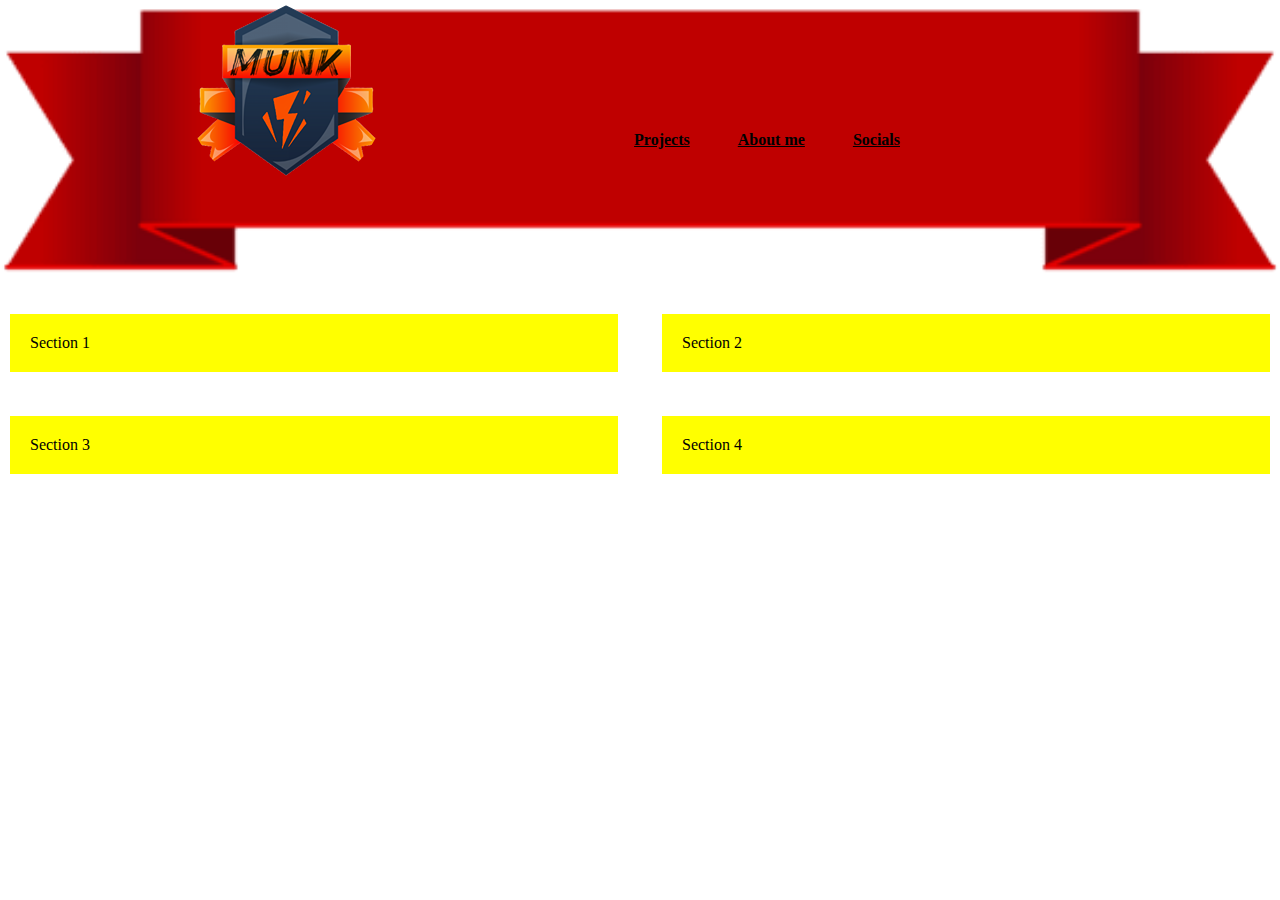
==== index.html @ 6c798c53 "ADDED entry-project.html and css for it. ADDED PLACEHOLDER WEBSITES FOR LINKS. Fixed CSS for index.h" ====
<!DOCTYPE html>
<html lang="en">
<head>
    <meta charset="UTF-8">
    <meta name="viewport" content="width=900px;, initial-scale=0.4">
    <link rel="icon" href="favicon.ico"/>
    <title>hej</title>
    <link rel="stylesheet" href="style.css">
</head>
<body>
<main class="container">
    <header class="header">
        <link rel="headerbackground" href="Red_Banner_Transparent_PNG_Clip_Art_Image (1).png">
        <div class="logo"><a href="https://munkeflunke.github.io/Website/"> <img src="Logo.png.png" alt="logo"></a> </div>
        <nav class="navbar">
            <ul>
                <li><a href="Projects.html">Projects</a></li>
                <li><a href="About me.html">About me</a></li>
                <li><a href="Socials.html">Socials</a></li>
            </ul>
        </nav>
    </header>
    <section class="section1">Section 1</section>
    <section class="section2">Section 2</section>
    <section class="section3">Section 3</section>
    <section class="section4">Section 4</section>
</main>
</body>
</html>
---- style.css ----
body, html {
    margin: 0;
    padding: 0;
    font-family: "Times New Roman", sans-serif;
}

.container {
    display: flex;
    flex-wrap: wrap;
    gap: 24px;
}

.header {
    display: flex;
    align-items: center;
    justify-content: space-between;
    width: 100%;
    background-image: url('Red_Banner_Transparent_PNG_Clip_Art_Image (1).png');
    background-repeat: no-repeat;
    background-size: 100%;
    object-fit: cover;
    background-position: center;
}

.logo {
    display: flex;
    font-size: 2em;
    font-weight: bold;
    padding-bottom: 80px;
    padding-left: 186px;
}

.navbar ul {
    list-style-type:none;
    margin-right:380px;
    display: flex;
    gap: 48px;
}

.navbar ul li a {
    display: flex;
    color: black;
    font-weight: bold;
}

.navbar ul li a:hover {
    display: flex;
    text-decoration:goldenrod;
    font-size:2rem;
    transition-duration: 0.35s;
    text-decoration:none;
}

.section1, .section2, .section3, .section4 {
    display: flex;
    flex: 40%;
    background-color: yellow;
    gap: 10px;
    padding: 20px;
    margin: 10px;
}

.footer {
    flex:100%;
    background-color: darkred;
    padding: 20px;
    text-align: center;
}
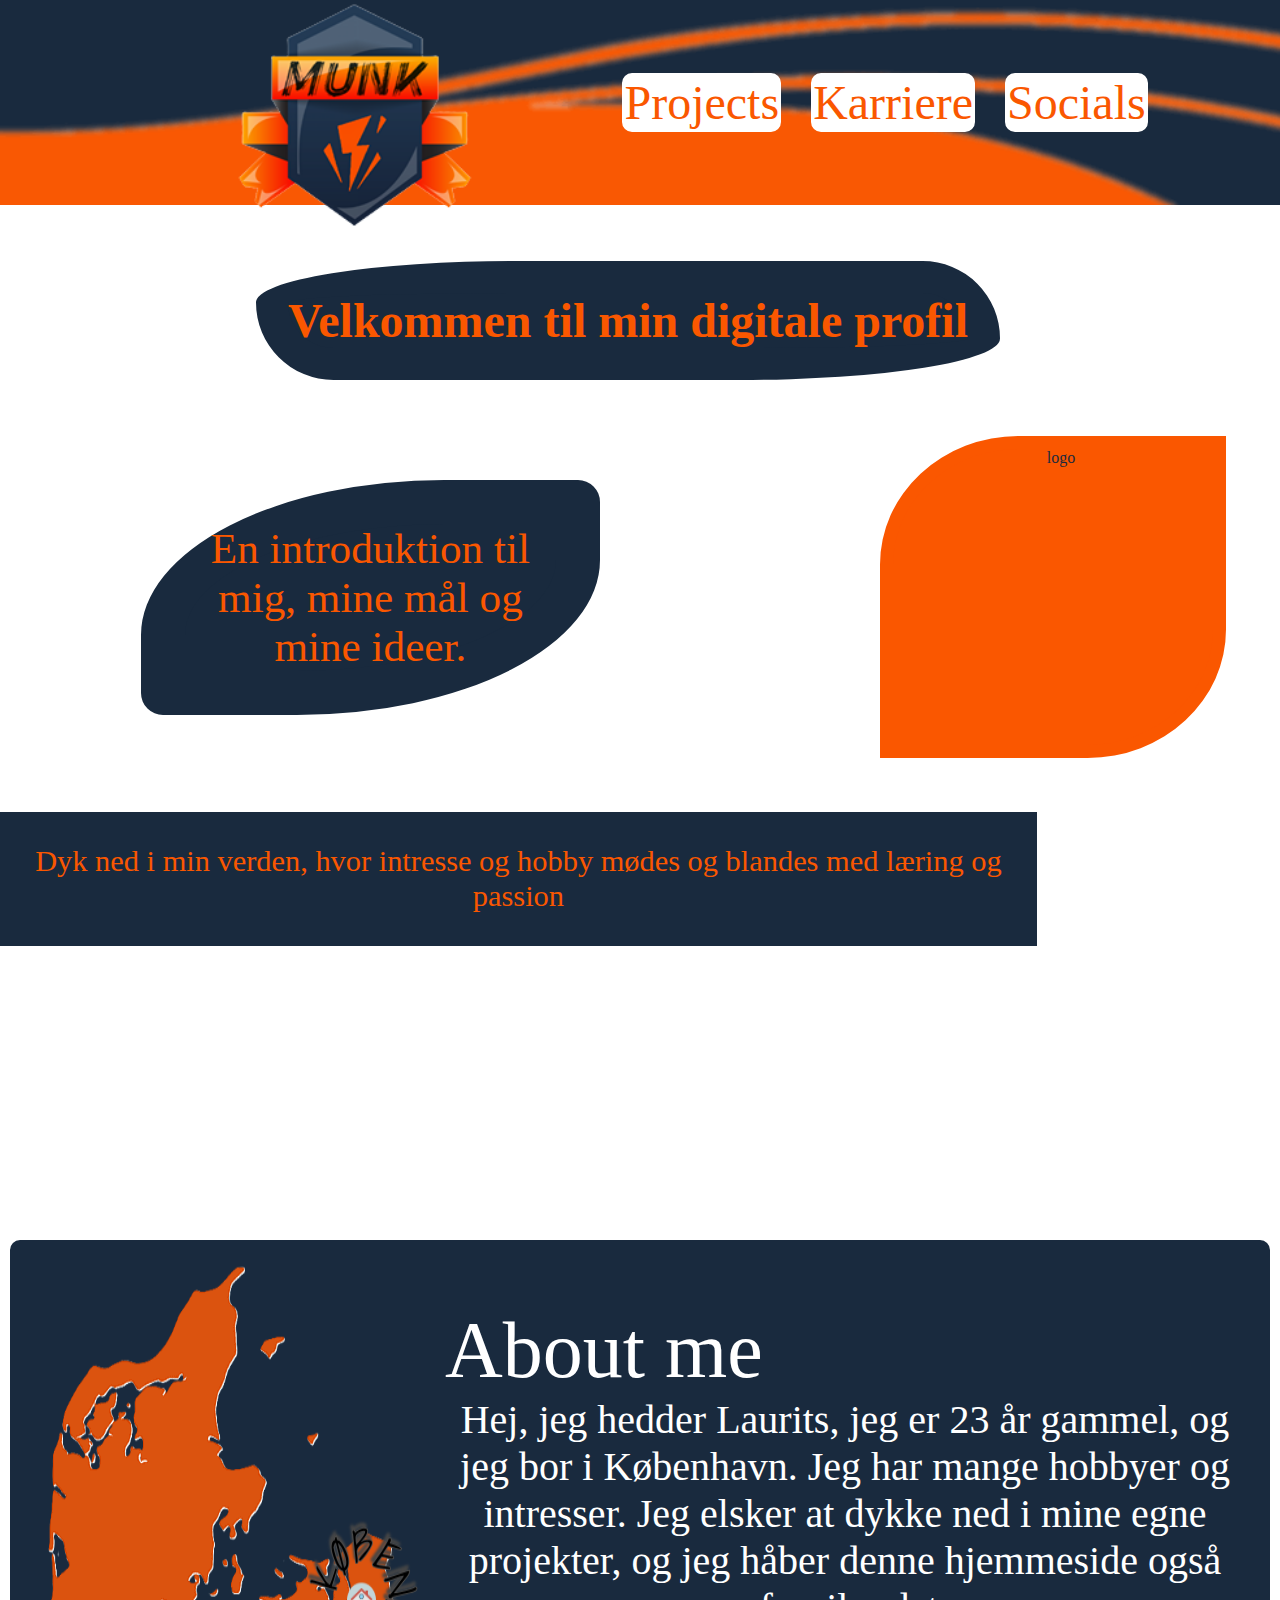
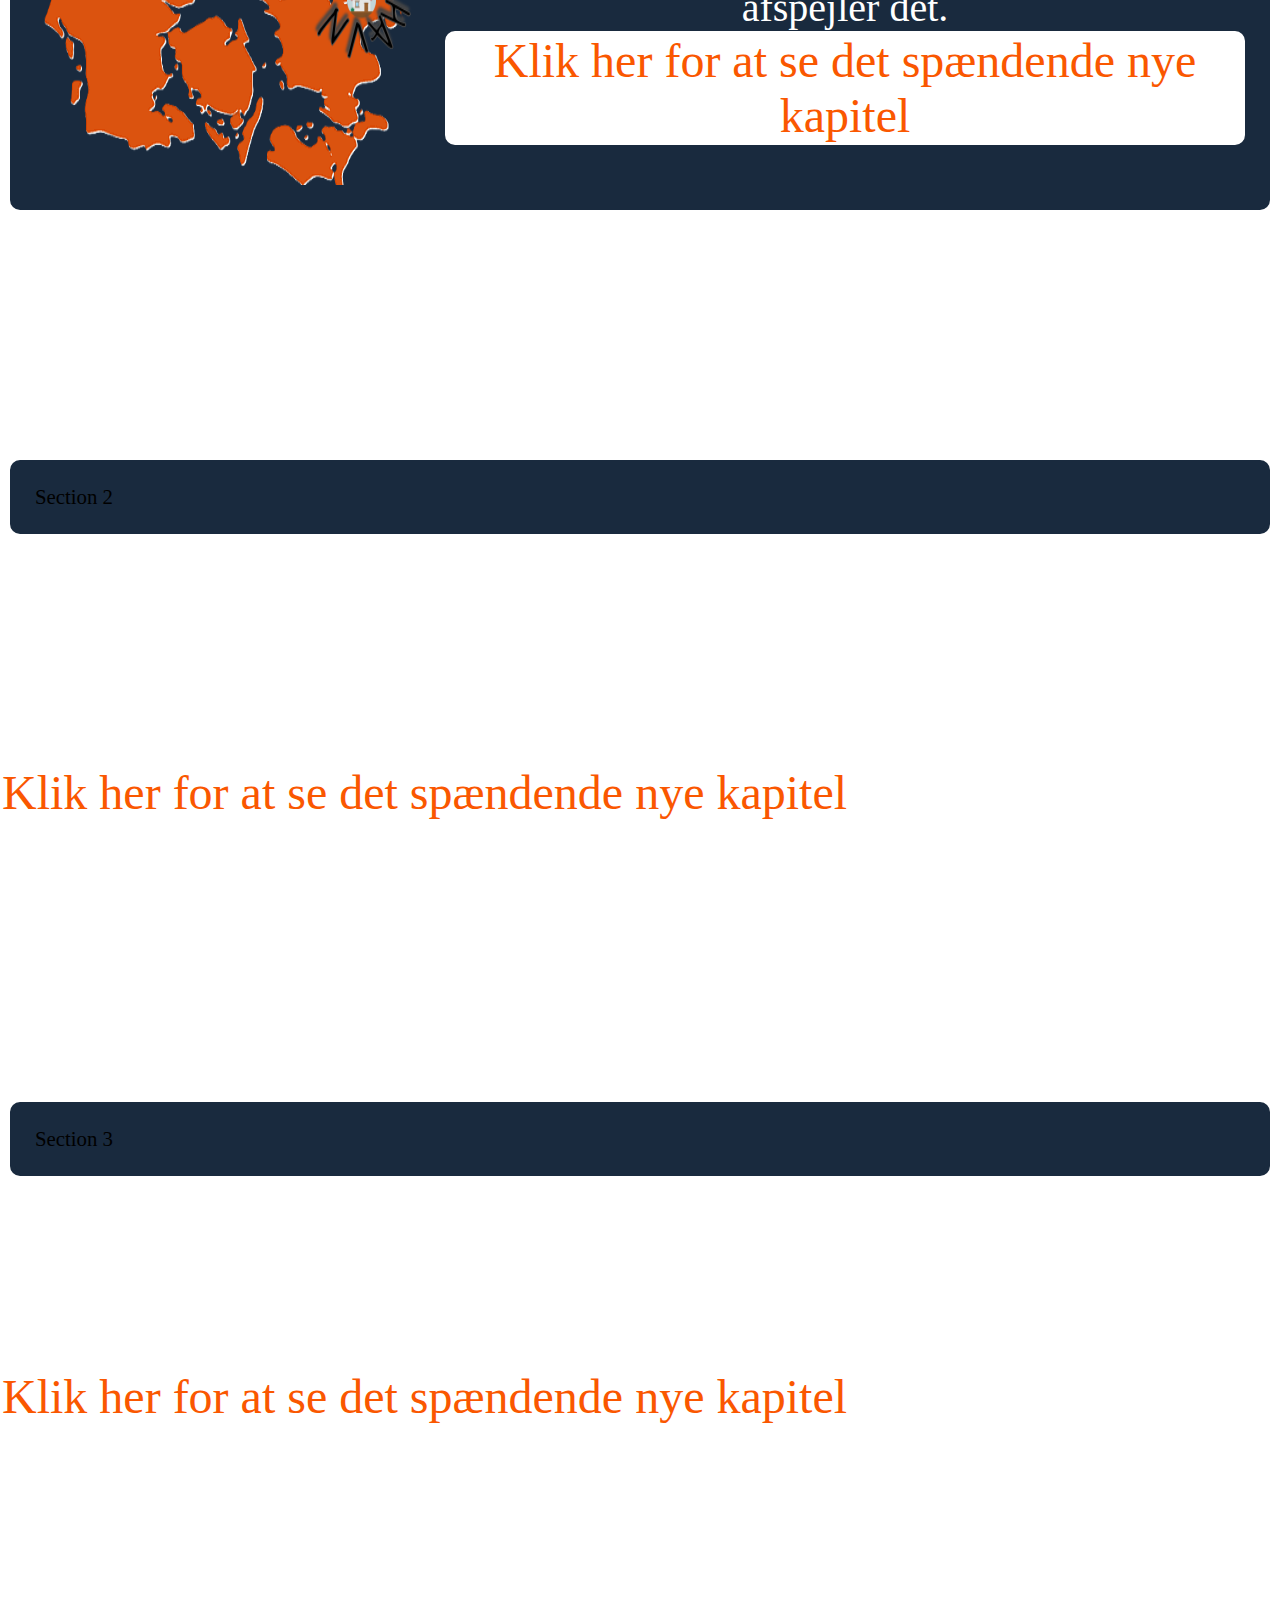
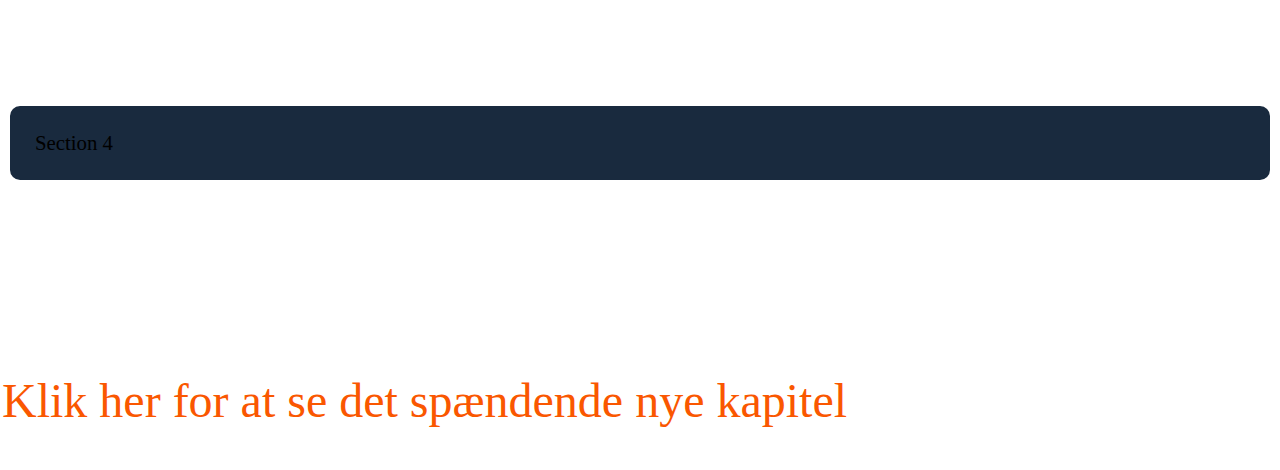
==== commit 2b321b72: "big one" ====
--- a/index.html
+++ b/index.html
@@ -4,26 +4,68 @@
     <meta charset="UTF-8">
     <meta name="viewport" content="width=900px;, initial-scale=0.4">
     <link rel="icon" href="favicon.ico"/>
-    <title>hej</title>
+    <title>My Website</title>
     <link rel="stylesheet" href="style.css">
 </head>
 <body>
 <main class="container">
     <header class="header">
-        <link rel="headerbackground" href="Red_Banner_Transparent_PNG_Clip_Art_Image (1).png">
         <div class="logo"><a href="https://munkeflunke.github.io/Website/"> <img src="Logo.png.png" alt="logo"></a> </div>
         <nav class="navbar">
             <ul>
-                <li><a href="Projects.html">Projects</a></li>
-                <li><a href="About me.html">About me</a></li>
-                <li><a href="Socials.html">Socials</a></li>
+                <li class="Projectsbox"><a href="Projects.html">Projects</a></li>
+                <li class="Karrierebox"><a href="About me.html">Karriere</a></li>
+                <li class="Socialsbox"><a href="Socials.html">Socials</a></li>
             </ul>
         </nav>
+
     </header>
-    <section class="section1">Section 1</section>
-    <section class="section2">Section 2</section>
-    <section class="section3">Section 3</section>
-    <section class="section4">Section 4</section>
+    <h1 class="h1">Velkommen til min digitale profil</h1>
+    <p class =h2>En introduktion til mig, mine mål og mine ideer.</p>
+    <img class="migjpg" src="mig.jpg" alt="logo">
+        <p class="h2_txt">
+            Dyk ned i min verden,
+            hvor intresse og hobby
+            mødes og blandes
+            med læring og passion
+        </p>
+    <section class="sections">
+    <section class="section1"><img src="Denmark.png" alt="denmark">
+        <p class="linktxt1">
+            <p1 class="headline">About me</p1>
+
+            Hej, jeg hedder Laurits, jeg er 23 år gammel, og jeg bor i København.
+            Jeg har mange hobbyer og intresser. Jeg elsker at dykke ned i mine egne projekter,
+            og jeg håber denne hjemmeside også afspejler det.
+            <a class="link1" href="About%20me.html">Klik her for at se det spændende nye kapitel</a>
+        </p>
+    </section>
+    <section class="section1">Section 2</section>
+        <h3></h3>
+        <p class="linktxt1">
+            Jeg er stolt af at jeg bor i København, det er her hvor jeg har tilbragt hele mit liv.
+            Jeg forventer ikke, at det er noget der ændrer sig snart.
+            Jeg er også lige flyttet ind i en ny lejlighed,
+            og dette markerer et skub fremad i mit liv.
+            <a class="link1" href="About%20me.html">Klik her for at se det spændende nye kapitel</a>
+        </p>
+    <section class="section1">Section 3</section>
+        <p class="linktxt1">
+            Jeg er stolt af at jeg bor i København, det er her hvor jeg har tilbragt hele mit liv.
+            Jeg forventer ikke, at det er noget der ændrer sig snart.
+            Jeg er også lige flyttet ind i en ny lejlighed,
+            og dette markerer et skub fremad i mit liv.
+            <a class="link1" href="About%20me.html">Klik her for at se det spændende nye kapitel</a>
+        </p>
+    <section class="section1">Section 4</section>
+        <p class="linktxt1">
+            Jeg er stolt af at jeg bor i København, det er her hvor jeg har tilbragt hele mit liv.
+            Jeg forventer ikke, at det er noget der ændrer sig snart.
+            Jeg er også lige flyttet ind i en ny lejlighed,
+            og dette markerer et skub fremad i mit liv.
+            <a class="link1" href="About%20me.html">Klik her for at se det spændende nye kapitel</a>
+        </p>
+    </section>
 </main>
 </body>
 </html>--- a/style.css
+++ b/style.css
@@ -1,69 +1,205 @@
-
 body, html {
     margin: 0;
     padding: 0;
     font-family: "Times New Roman", sans-serif;
-}
-
+    background-color: white;
+    background-repeat: no-repeat;
+}
 .container {
     display: flex;
     flex-wrap: wrap;
     gap: 24px;
-}
-
+    text-align: center;
+}
 .header {
     display: flex;
     align-items: center;
-    justify-content: space-between;
+    justify-content: space-evenly;
     width: 100%;
-    background-image: url('Red_Banner_Transparent_PNG_Clip_Art_Image (1).png');
-    background-repeat: no-repeat;
-    background-size: 100%;
+    background-image: url("red banner.gif");
+    background-size: cover;
+    background-color: #192a3e;
     object-fit: cover;
     background-position: center;
+    padding-top: -400px;
+    gap: 25px;
 }
 
 .logo {
     display: flex;
-    font-size: 2em;
+    font-size: 1em;
     font-weight: bold;
-    padding-bottom: 80px;
-    padding-left: 186px;
+    margin-left: 11%;
+    padding-top: 22px;
+    transition: ease-in-out 2.5s forward;
+    transform: scale(130%);
+}
+
+.logo:hover {
+    transform: scale(150%);
+    transition: ease-in-out 2.5s forward;
 }
 
 .navbar ul {
-    list-style-type:none;
-    margin-right:380px;
-    display: flex;
-    gap: 48px;
+    list-style-type: none;
+    display: flex;
+    gap: 30px;
+    font-size: 1.8rem;
+    text-decoration: none;
+    margin-right:20px;
+}
+
+.Socialsbox, .Projectsbox, .Karrierebox {
+    border-color:white;
+    border-radius: 10px;
+    border: 2px solid white;
+    background-color:white;
+}
+
+.Projectsbox:hover, .Karrierebox:hover, .Socialsbox:hover {
+    border-color: #fa5700;
+    color: #fa5700;
+    border: 2px solid #ffffff;
+    background-color: #ffffff;
+    transform: scale(1.3);
 }
 
 .navbar ul li a {
     display: flex;
-    color: black;
-    font-weight: bold;
+    text-decoration-line: none;
+    font-size: 3rem;
+    border-color: #ffffff;
+    color: #fa5700;
 }
 
 .navbar ul li a:hover {
     display: flex;
-    text-decoration:goldenrod;
-    font-size:2rem;
+    text-decoration: none;
+    color: #fa5700;
+    transform: scale(101%);
     transition-duration: 0.35s;
-    text-decoration:none;
-}
+}
+
+.h1 {
+    display:flex;
+    font-size: 3rem;
+    justify-content: center;
+    background-color: #192a3e;
+    color: #fa5700;
+    border: 32px solid #192a3e;
+    border-radius: 100% 222px;
+    align-content: center;
+    justify-content: center;
+    margin-left:20%;
+    margin-right:20%;
+}
+
+
+.h1:hover {
+    transition-duration: 0.2s;
+    font-size: 3rem;
+    transition: ease-in-out 2.5s forward;
+    background-color: #fa5700;
+    color: #192a3e;
+    border: 32px solid #fa5700;
+    border-radius: 42% 222px;
+    transform:scale(125%);
+}
+.migjpg {
+    margin-left: 20%;
+    background-color: #fa5700;
+    color: #192a3e;
+    border: 13px solid #fa5700;
+    border-radius: 40% 0px ;
+    width: 25%;
+}
+.h2 {
+    display: flex;
+    font-size: 2.7rem;
+    color: #fa5700;
+    background-color: #192a3e;
+    color: #fa5700;
+    border: 44px solid #192a3e;
+    border-radius: 66% 22px;
+    align-content: center;
+    justify-content: center;
+    width:29%;
+    margin-left:11%;
+}
+
+.h2_txt {
+    color: #fa5700;
+    flex-direction: column;
+    font-size: 1.9rem;
+    background-color: #192a3e;
+    color: #fa5700;
+    border: 32px solid #192a3e;
+    align-content: center;
+    justify-content: center;
+    margin-right:19%;
+    width: 120%;
+}
+
+.project\.jpeg {
+    display: flex;
+    width: 50%;
+}
+
+.sections {
+    display: flex;
+    flex-direction: column;
+}
+
 
 .section1, .section2, .section3, .section4 {
     display: flex;
-    flex: 40%;
-    background-color: yellow;
+    flex: 100%;
+    background-color: #192a3e;
     gap: 10px;
     padding: 20px;
     margin: 10px;
+    margin-top: 240px;
+    border: 5px solid #192a3e;
+    font-size: 1.3rem;
+    border-radius: 10px;
+}
+.headline {
+    font-size: 5rem;
+    display: flex;
+}
+
+.link1 {
+    font-size: 3rem;
+    display: flex;
+    text-decoration-line: none;
+    border-radius: 10px;
+    border-color: #fa5700;
+    color: #fa5700;
+    border: 2px solid white;
+    background-color: white;
+}
+
+.link1:hover {
+    transform: scale(1.2);
+    transition-delay: 0.4s;
+    transition: ease-in-out 2.5s forward;
+    border-color: #fa5700;
+    color: #fa5700;
+    border: 2px solid white;
+    background-color:white;
+    border-radius: 10px;
+}
+
+.linktxt1 {
+    display: flex;
+    font-size: 2.5rem;
+    color:white;
+    text-decoration-line: none;
+    flex-direction: column;
+    justify-content: left;
 }
 
 .footer {
-    flex:100%;
-    background-color: darkred;
-    padding: 20px;
-    text-align: center;
+    background-color: #fa5700;
+    padding-top: 40px;
 }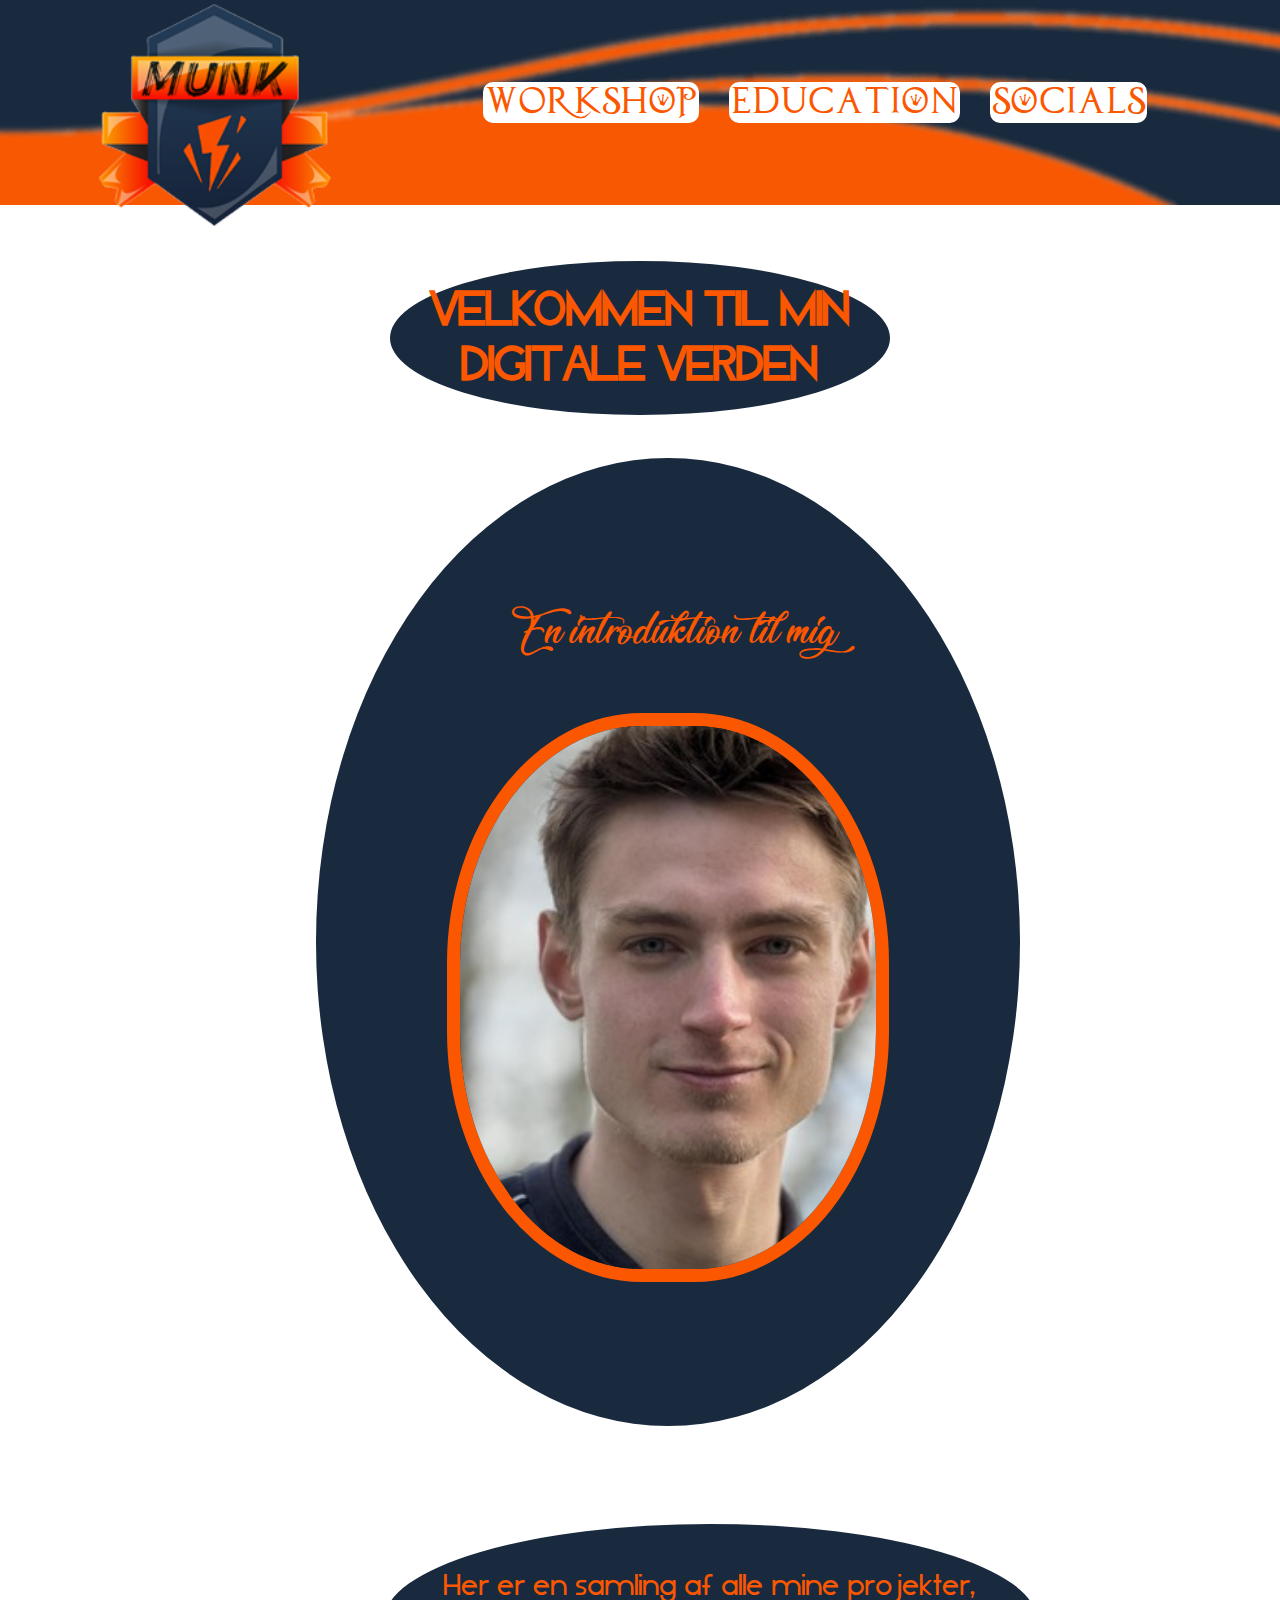
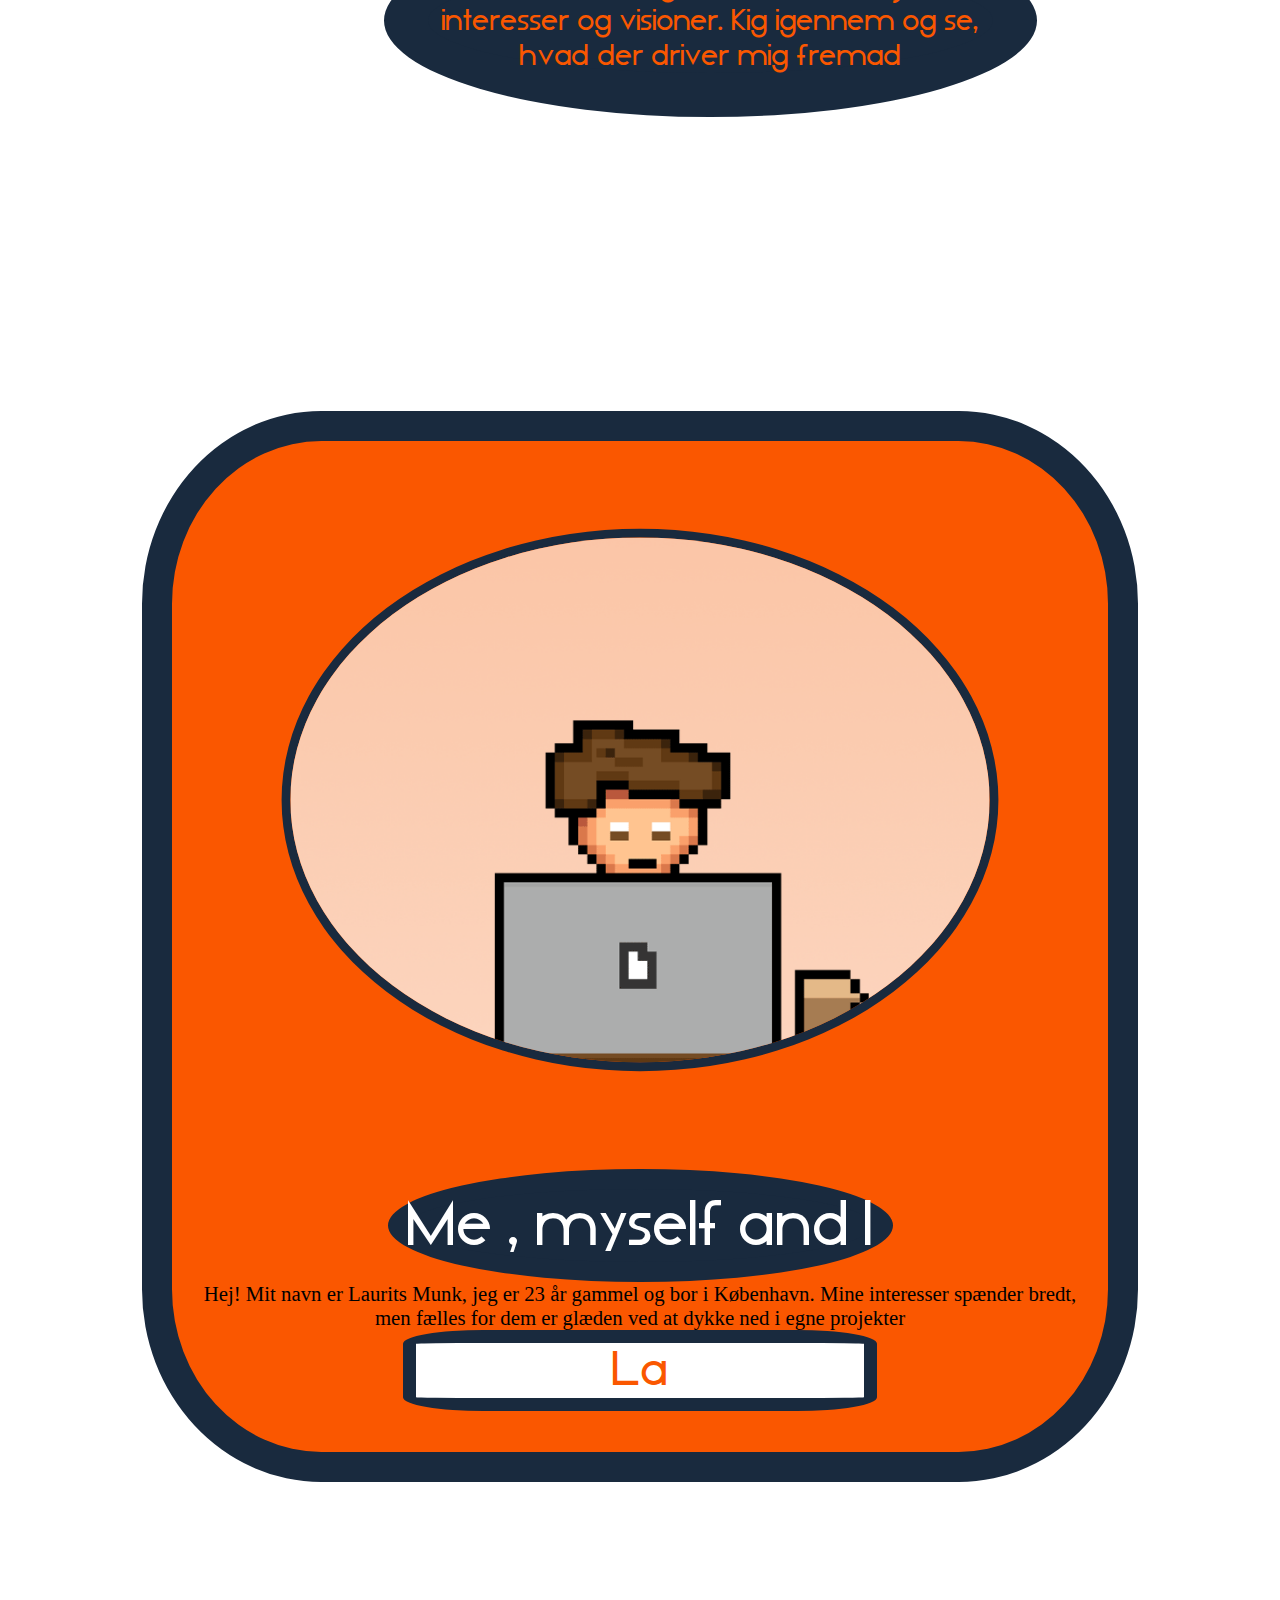
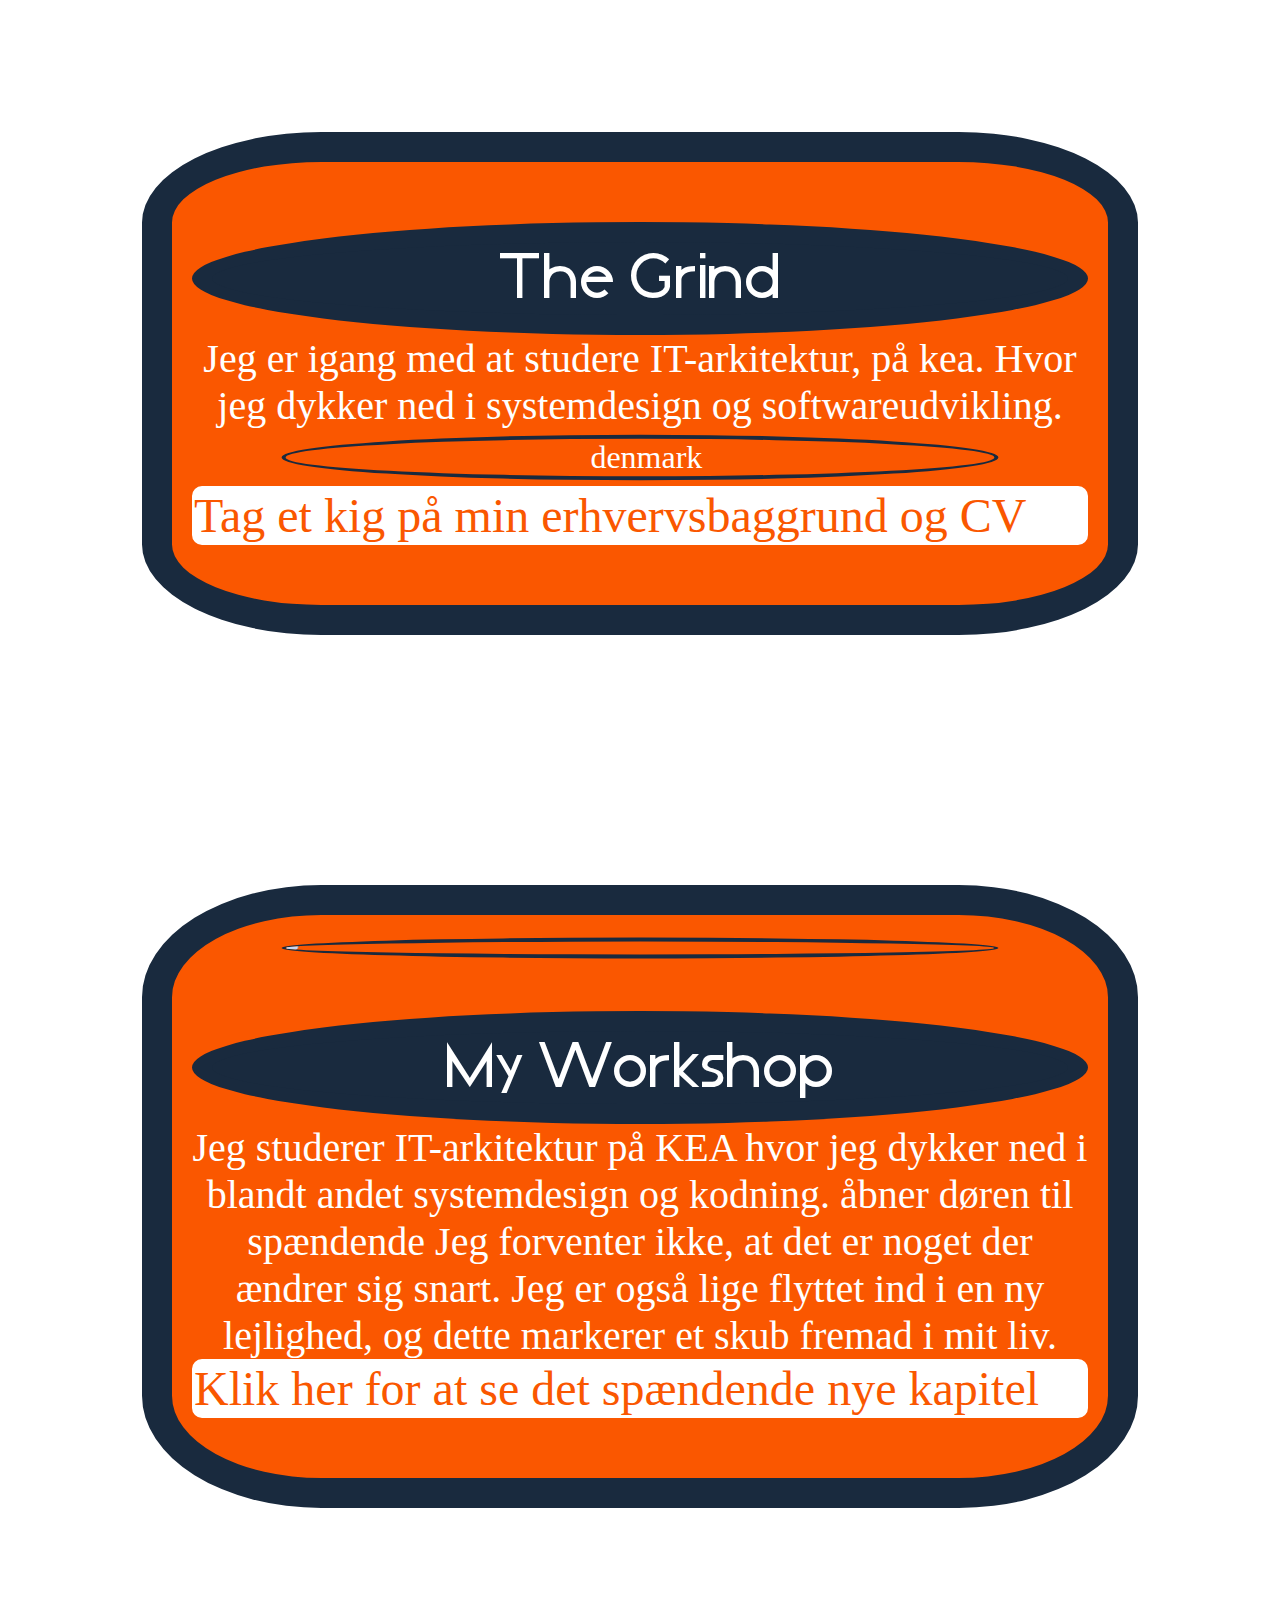
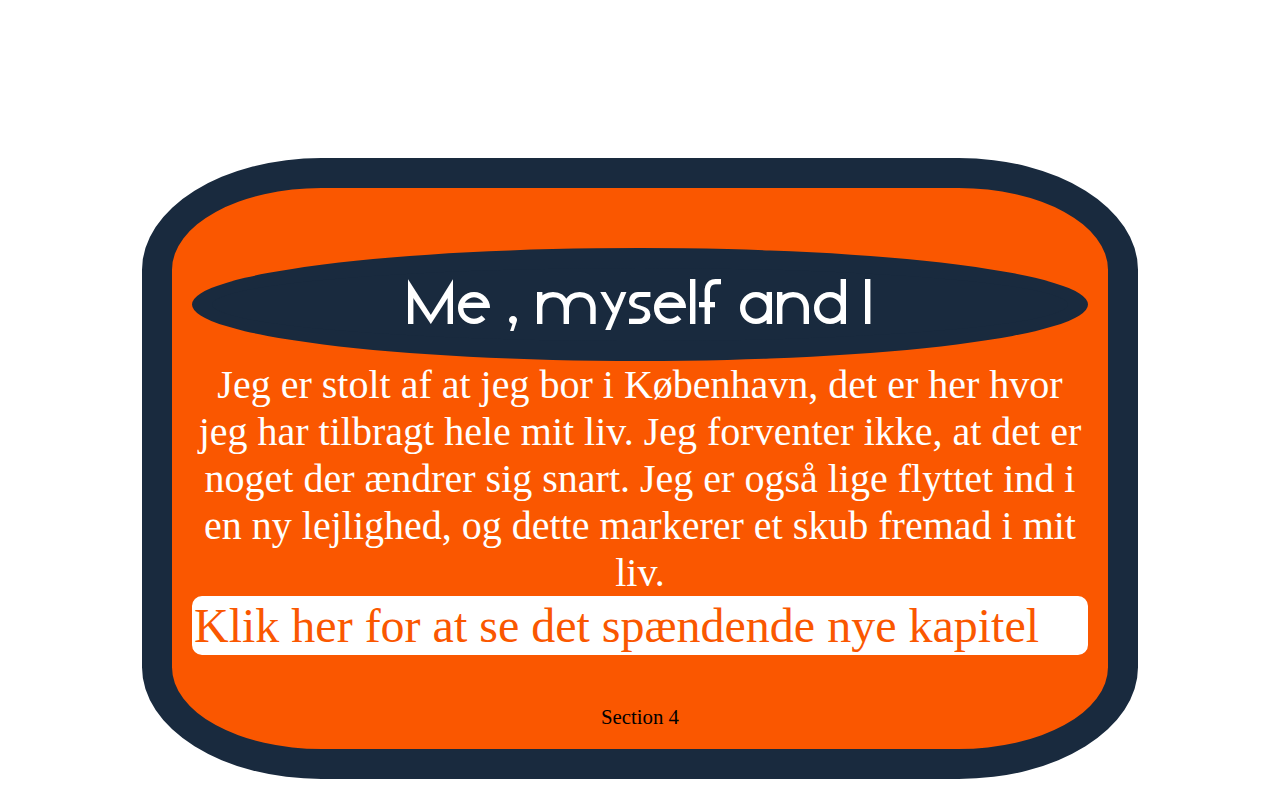
==== commit 1f0b9b89: "bIGGER ONE" ====
--- a/index.html
+++ b/index.html
@@ -13,58 +13,72 @@
         <div class="logo"><a href="https://munkeflunke.github.io/Website/"> <img src="Logo.png.png" alt="logo"></a> </div>
         <nav class="navbar">
             <ul>
-                <li class="Projectsbox"><a href="Projects.html">Projects</a></li>
-                <li class="Karrierebox"><a href="About me.html">Karriere</a></li>
-                <li class="Socialsbox"><a href="Socials.html">Socials</a></li>
+                <li class="Projectsbox"><a href="Projects.html">WoRKSHOP</a></li>
+                <li class="Karrierebox"><a href="About me.html">EDUCATION</a></li>
+                <li class="Socialsbox"><a href="Socials.html">SOCIALS</a></li>
             </ul>
         </nav>
+    </header>
+    <div>
+        <h1 class="h1">
+            VELKOMMEN TIL MIN DIGITALE VERDEN
+        </h1>
+        <p class =h2> En introduktion til mig
+            <img class="migjpg" src="Mig.jpg" alt="logo">
+        </p>
 
-    </header>
-    <h1 class="h1">Velkommen til min digitale profil</h1>
-    <p class =h2>En introduktion til mig, mine mål og mine ideer.</p>
-    <img class="migjpg" src="mig.jpg" alt="logo">
+    </div>
         <p class="h2_txt">
-            Dyk ned i min verden,
-            hvor intresse og hobby
-            mødes og blandes
-            med læring og passion
+            Her er en samling af alle mine projekter, interesser og visioner.
+            Kig igennem og se, hvad der driver mig fremad
         </p>
+
+    </section>
     <section class="sections">
-    <section class="section1"><img src="Denmark.png" alt="denmark">
+    <section class="section1">
+        <img class="Denmark" src="Denmark.png" alt="denmark">
         <p class="linktxt1">
-            <p1 class="headline">About me</p1>
+            <p1 class="headline">
 
-            Hej, jeg hedder Laurits, jeg er 23 år gammel, og jeg bor i København.
-            Jeg har mange hobbyer og intresser. Jeg elsker at dykke ned i mine egne projekter,
-            og jeg håber denne hjemmeside også afspejler det.
-            <a class="link1" href="About%20me.html">Klik her for at se det spændende nye kapitel</a>
+                Me , myself and  I
+
+            </p1>
+
+            Hej! Mit navn er Laurits Munk,
+            jeg er 23 år gammel og bor i København.
+            Mine interesser spænder bredt,
+            men fælles for dem er glæden
+            ved at dykke ned i egne projekter
+            <a class="link1" href="About%20me.html">La</a>
         </p>
     </section>
-    <section class="section1">Section 2</section>
-        <h3></h3>
-        <p class="linktxt1">
+    <section class="section2">
+        <p class="linktxt2">
+            <p2 class="headline">The Grind</p2>
+            Jeg er igang med at studere IT-arkitektur, på kea.
+            Hvor jeg dykker ned i systemdesign og softwareudvikling.<img class="work.png" src="work.png" alt="denmark">
+            <a class="link2" href="About%20me.html">Tag et kig på min erhvervsbaggrund og CV</a>
+        </p></section>
+    <section class="section3"><img class="workshop" src="workshop.jpg">
+        <p class="linktxt3">
+            <p3 class="headline">My Workshop</p3>
+            Jeg studerer IT-arkitektur på KEA
+            hvor jeg dykker ned i blandt andet systemdesign og kodning.
+            åbner døren til spændende
+            Jeg forventer ikke, at det er noget der ændrer sig snart.
+            Jeg er også lige flyttet ind i en ny lejlighed,
+            og dette markerer et skub fremad i mit liv.
+            <a class="link3" href="About%20me.html">Klik her for at se det spændende nye kapitel</a>
+        </p></section>
+    <section class="section4">Section 4
+        <p class="linktxt4">
+            <p4 class="headline">Me , myself and  I</p4>
             Jeg er stolt af at jeg bor i København, det er her hvor jeg har tilbragt hele mit liv.
             Jeg forventer ikke, at det er noget der ændrer sig snart.
             Jeg er også lige flyttet ind i en ny lejlighed,
             og dette markerer et skub fremad i mit liv.
-            <a class="link1" href="About%20me.html">Klik her for at se det spændende nye kapitel</a>
-        </p>
-    <section class="section1">Section 3</section>
-        <p class="linktxt1">
-            Jeg er stolt af at jeg bor i København, det er her hvor jeg har tilbragt hele mit liv.
-            Jeg forventer ikke, at det er noget der ændrer sig snart.
-            Jeg er også lige flyttet ind i en ny lejlighed,
-            og dette markerer et skub fremad i mit liv.
-            <a class="link1" href="About%20me.html">Klik her for at se det spændende nye kapitel</a>
-        </p>
-    <section class="section1">Section 4</section>
-        <p class="linktxt1">
-            Jeg er stolt af at jeg bor i København, det er her hvor jeg har tilbragt hele mit liv.
-            Jeg forventer ikke, at det er noget der ændrer sig snart.
-            Jeg er også lige flyttet ind i en ny lejlighed,
-            og dette markerer et skub fremad i mit liv.
-            <a class="link1" href="About%20me.html">Klik her for at se det spændende nye kapitel</a>
-        </p>
+            <a class="link4" href="About%20me.html">Klik her for at se det spændende nye kapitel</a>
+        </p></section>
     </section>
 </main>
 </body>
--- a/style.css
+++ b/style.css
@@ -5,12 +5,27 @@
     background-color: white;
     background-repeat: no-repeat;
 }
+@font-face {
+    font-family: 'lovelyhome';
+    src: url(LovelyHome-9aBZ.ttf) format("truetype");
+}
+@font-face {
+    font-family: 'fine';
+    src: url(LjDesignStudiosIs-3rgz.ttf) format("truetype");
+}
+@font-face {
+    font-family: 'frog';
+    src: url(PrincessAndTheFrog-XdMd.ttf)format("truetype");
+}
 .container {
     display: flex;
     flex-wrap: wrap;
     gap: 24px;
     text-align: center;
-}
+    align-items: baseline;
+    justify-content: center;
+}
+
 .header {
     display: flex;
     align-items: center;
@@ -29,7 +44,6 @@
     display: flex;
     font-size: 1em;
     font-weight: bold;
-    margin-left: 11%;
     padding-top: 22px;
     transition: ease-in-out 2.5s forward;
     transform: scale(130%);
@@ -37,16 +51,17 @@
 
 .logo:hover {
     transform: scale(150%);
-    transition: ease-in-out 2.5s forward;
+    transition: ease-in-out forward;
+    animation-duration: 340ms;
 }
 
 .navbar ul {
     list-style-type: none;
     display: flex;
     gap: 30px;
-    font-size: 1.8rem;
     text-decoration: none;
     margin-right:20px;
+    font-family: frog;
 }
 
 .Socialsbox, .Projectsbox, .Karrierebox {
@@ -67,7 +82,7 @@
 .navbar ul li a {
     display: flex;
     text-decoration-line: none;
-    font-size: 3rem;
+    font-size: 2rem;
     border-color: #ffffff;
     color: #fa5700;
 }
@@ -86,12 +101,13 @@
     justify-content: center;
     background-color: #192a3e;
     color: #fa5700;
-    border: 32px solid #192a3e;
-    border-radius: 100% 222px;
+    border: 22px solid #192a3e;
+    border-radius: 77%;
     align-content: center;
     justify-content: center;
     margin-left:20%;
     margin-right:20%;
+    font-family:"fine";
 }
 
 
@@ -102,16 +118,18 @@
     background-color: #fa5700;
     color: #192a3e;
     border: 32px solid #fa5700;
-    border-radius: 42% 222px;
+    border-radius: 42%;
     transform:scale(125%);
 }
 .migjpg {
-    margin-left: 20%;
+    margin-left:10%;
+    margin-right:10%;
     background-color: #fa5700;
     color: #192a3e;
     border: 13px solid #fa5700;
-    border-radius: 40% 0px ;
-    width: 25%;
+    border-radius: 44% ;
+    width: 100%;
+    margin-top: 44px;
 }
 .h2 {
     display: flex;
@@ -119,12 +137,15 @@
     color: #fa5700;
     background-color: #192a3e;
     color: #fa5700;
-    border: 44px solid #192a3e;
-    border-radius: 66% 22px;
+    border: 144px solid #192a3e;
+    border-radius: 144%;
     align-content: center;
     justify-content: center;
-    width:29%;
-    margin-left:11%;
+    width:50%;
+    margin-left: 11%;
+    flex-direction: column;
+    align-items: center;
+    font-family: "lovelyhome";
 }
 
 .h2_txt {
@@ -137,7 +158,12 @@
     align-content: center;
     justify-content: center;
     margin-right:19%;
-    width: 120%;
+    width: 100%;
+    margin-left:30%;
+    border: 44px solid #192a3e;
+    border-radius: 100%;
+    align-items: center;
+    font-family: fine;
 }
 
 .project\.jpeg {
@@ -147,38 +173,90 @@
 
 .sections {
     display: flex;
-    flex-direction: column;
-}
-
-
-.section1, .section2, .section3, .section4 {
+    flex-direction:column;
+    align-items: center;
+}
+
+
+.section1, .section3 {
+    width: 70%;
     display: flex;
     flex: 100%;
-    background-color: #192a3e;
+    background-color: #fa5700;
     gap: 10px;
     padding: 20px;
     margin: 10px;
     margin-top: 240px;
+    border: 30px solid #192a3e;
+    font-size: 1.3rem;
+    border-radius: 18%;
+    flex-direction: column;
+    align-items: center;
+    text-align: center;
+    justify-content: center;
+    align-items: stretch;
+    font-family:"Sylfaen";
+}
+
+.section2, .section4 {
+    width:70%;
+    display: flex;
+    flex: 100%;
+    background-color: #fa5700;
+    gap: 10px;
+    padding: 20px;
+    margin: 10px;
+    margin-top: 240px;
+    border: 30px solid #192a3e;
+    font-size: 1.3rem;
+    border-radius: 18%;
+    flex-direction: column-reverse;
+}
+.work\.png {
+    transform: scale(80%);
     border: 5px solid #192a3e;
-    font-size: 1.3rem;
-    border-radius: 10px;
-}
+    border-radius: 50%;
+}
+.workshop{
+    transform: scale(80%);
+    border: 5px solid #192a3e;
+    border-radius: 50%;
+}
+.Denmark {
+    transform: scale(80%);
+    border: 11px solid #192a3e;
+    border-radius: 50%;
+}
+
 .headline {
-    font-size: 5rem;
-    display: flex;
-}
-
+    display: flex;
+    border: 20px solid #192a3e;
+    border-radius: 70%;
+    justify-content: center;
+    background-color: #192a3e;
+    font-size: 4rem;
+    color: white;
+    font-family:"fine";
+}
 .link1 {
     font-size: 3rem;
     display: flex;
     text-decoration-line: none;
-    border-radius: 10px;
-    border-color: #fa5700;
-    color: #fa5700;
-    border: 2px solid white;
-    background-color: white;
-}
-
+    border-radius: 17%;
+    border-color: #192a3e;
+    color: #fa5700;
+    border: 13px solid #192a3e;
+    background-color: white;
+    width: 50%;
+    justify-content: center;
+    font-family:"fine";
+
+    }
+.linktxt1{
+    display: flex;
+    flex-direction: column;
+    align-items: center;
+}
 .link1:hover {
     transform: scale(1.2);
     transition-delay: 0.4s;
@@ -186,19 +264,102 @@
     border-color: #fa5700;
     color: #fa5700;
     border: 2px solid white;
+    background-color:#192a3e;
+    border-radius: 18%;
+}
+
+.link2 {
+    font-size: 3rem;
+    display: flex;
+    text-decoration-line: none;
+    border-radius: 10px;
+    border-color: #fa5700;
+    color: #fa5700;
+    border: 2px solid white;
+    background-color: white;
+}
+
+.link2:hover {
+    transform: scale(1.2);
+    transition-delay: 0.4s;
+    transition: ease-in-out 2.5s forward;
+    border-color: #fa5700;
+    color: #fa5700;
+    border: 2px solid white;
     background-color:white;
     border-radius: 10px;
 }
 
+.link3 {
+    font-size: 3rem;
+    display: flex;
+    text-decoration-line: none;
+    border-radius: 10px;
+    border-color: #fa5700;
+    color: #fa5700;
+    border: 2px solid white;
+    background-color: white;
+}
+
+.link3:hover {
+    transform: scale(1.2);
+    transition-delay: 0.4s;
+    transition: ease-in-out 2.5s forward;
+    border-color: #fa5700;
+    color: #fa5700;
+    border: 2px solid white;
+    background-color:white;
+    border-radius: 10px;
+}
+.link4 {
+    font-size: 3rem;
+    display: flex;
+    text-decoration-line: none;
+    border-radius: 10px;
+    border-color: #fa5700;
+    color: #fa5700;
+    border: 2px solid white;
+    background-color: white;
+}
+
+.link4:hover {
+    transform: scale(1.2);
+    transition-delay: 0.4s;
+    transition: ease-in-out 2.5s forward;
+    border-color: #fa5700;
+    color: #fa5700;
+    border: 2px solid white;
+    background-color:white;
+    border-radius: 10px;
+}
 .linktxt1 {
+
+
+}
+.linktxt2 {
     display: flex;
     font-size: 2.5rem;
     color:white;
     text-decoration-line: none;
-    flex-direction: column;
     justify-content: left;
-}
-
+    flex-direction: column;
+}
+.linktxt3 {
+    display: flex;
+    font-size: 2.5rem;
+    color:white;
+    text-decoration-line: none;
+    flex-direction: column;
+    justify-content: right;
+}
+.linktxt4 {
+    display: flex;
+    font-size: 2.5rem;
+    color:white;
+    text-decoration-line: none;
+    flex-direction: column;
+    justify-content: left;
+}
 .footer {
     background-color: #fa5700;
     padding-top: 40px;
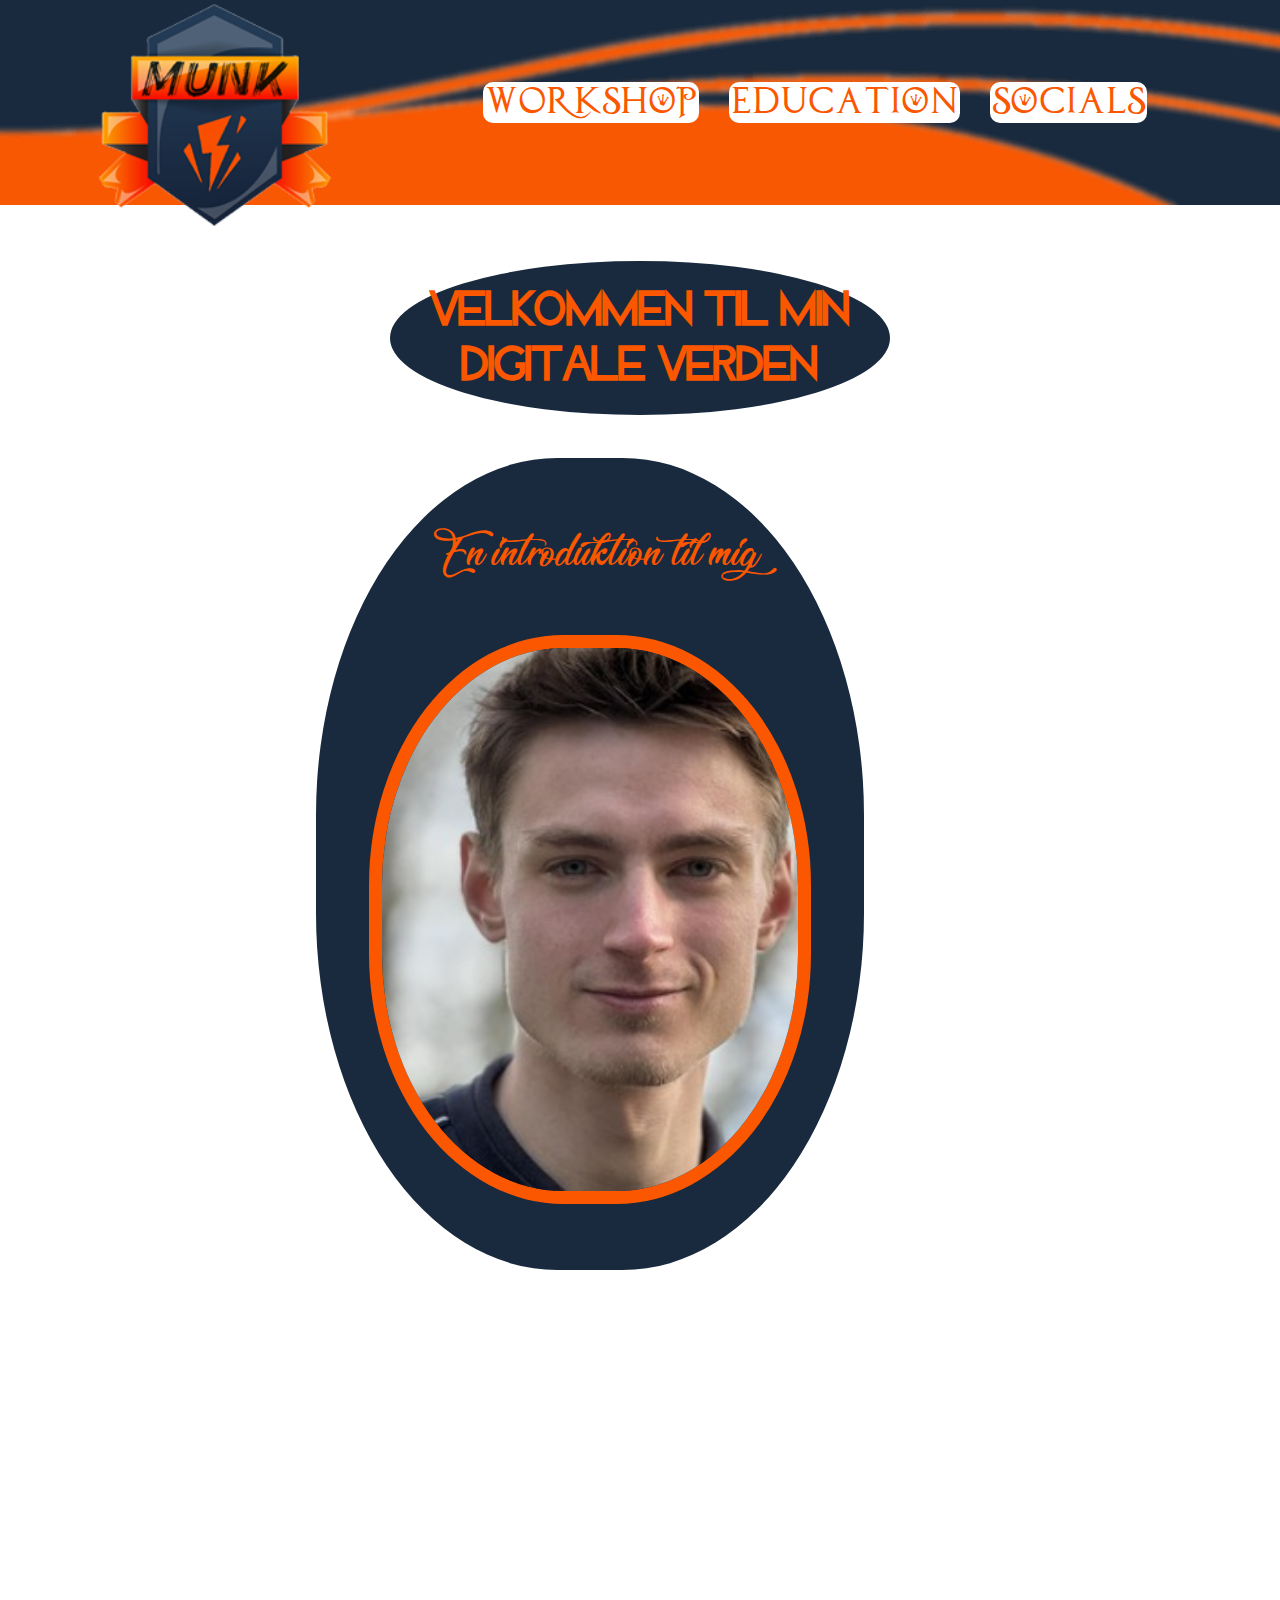
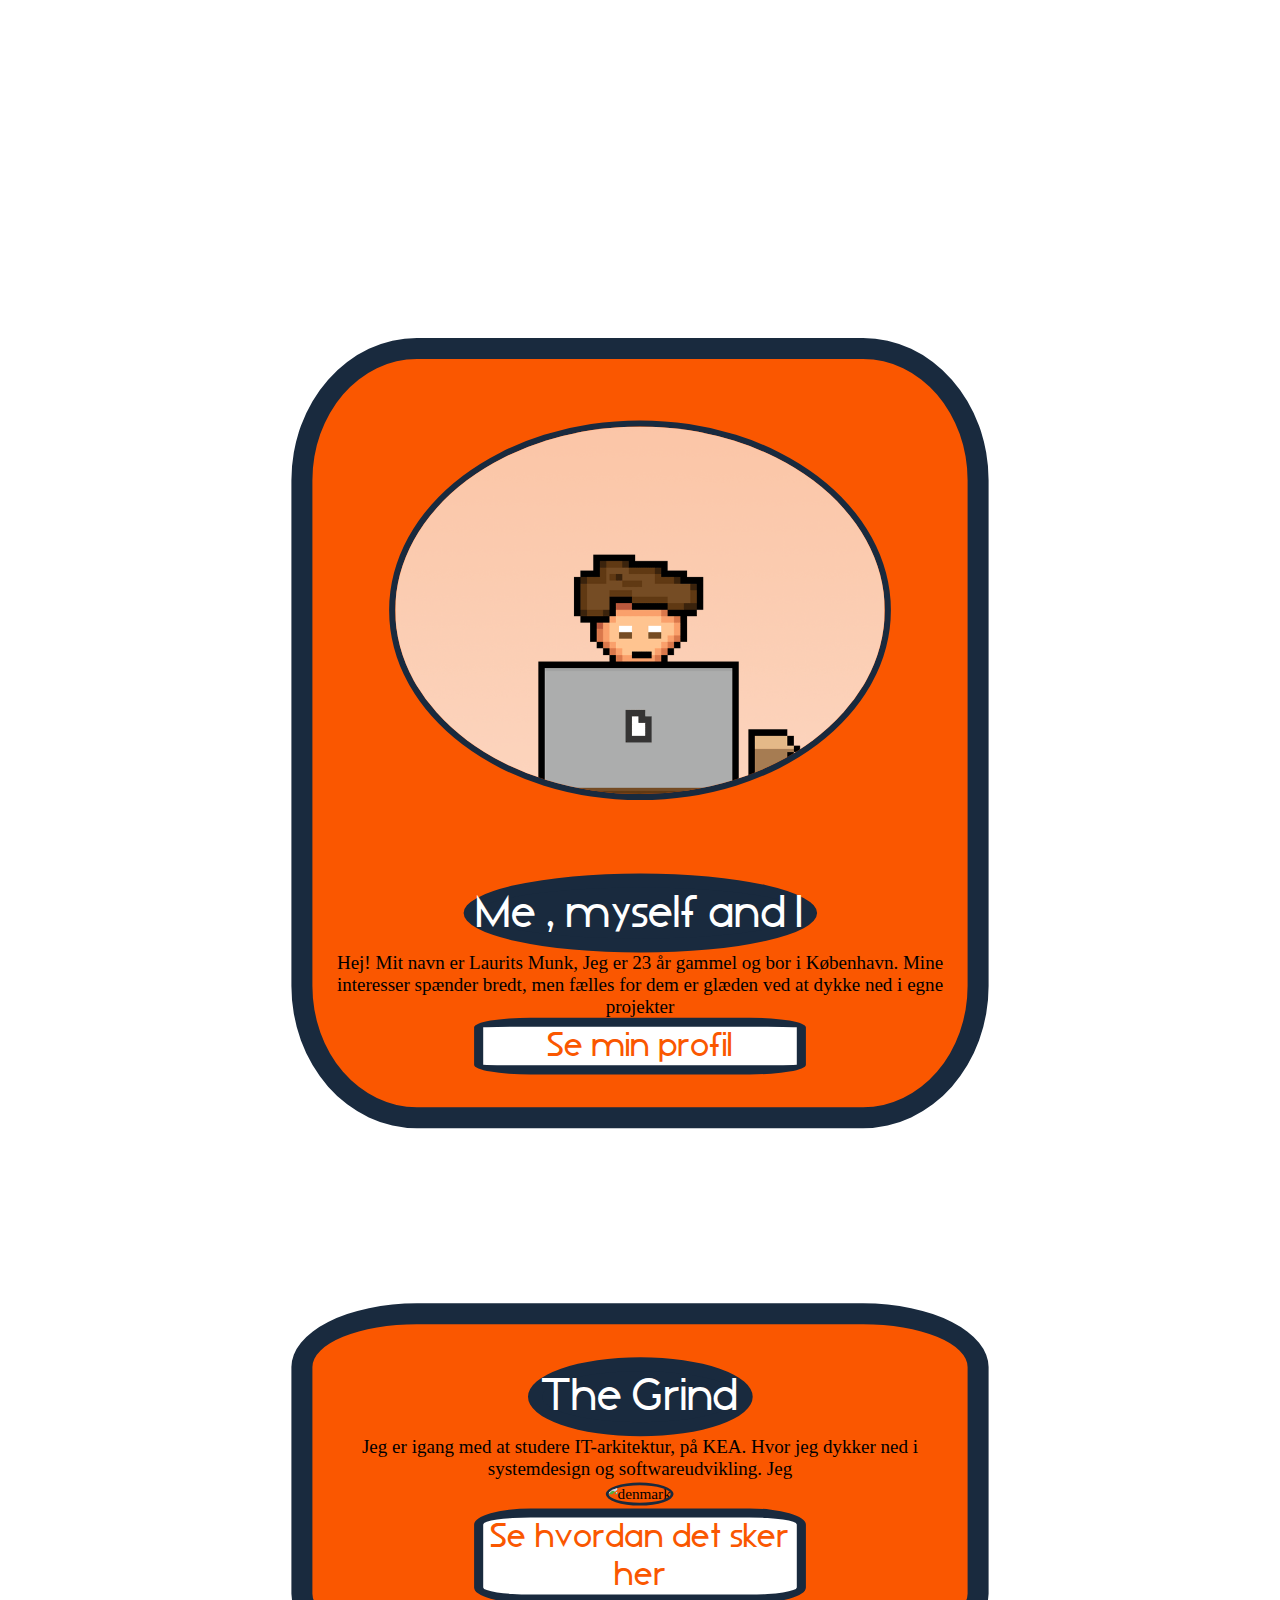
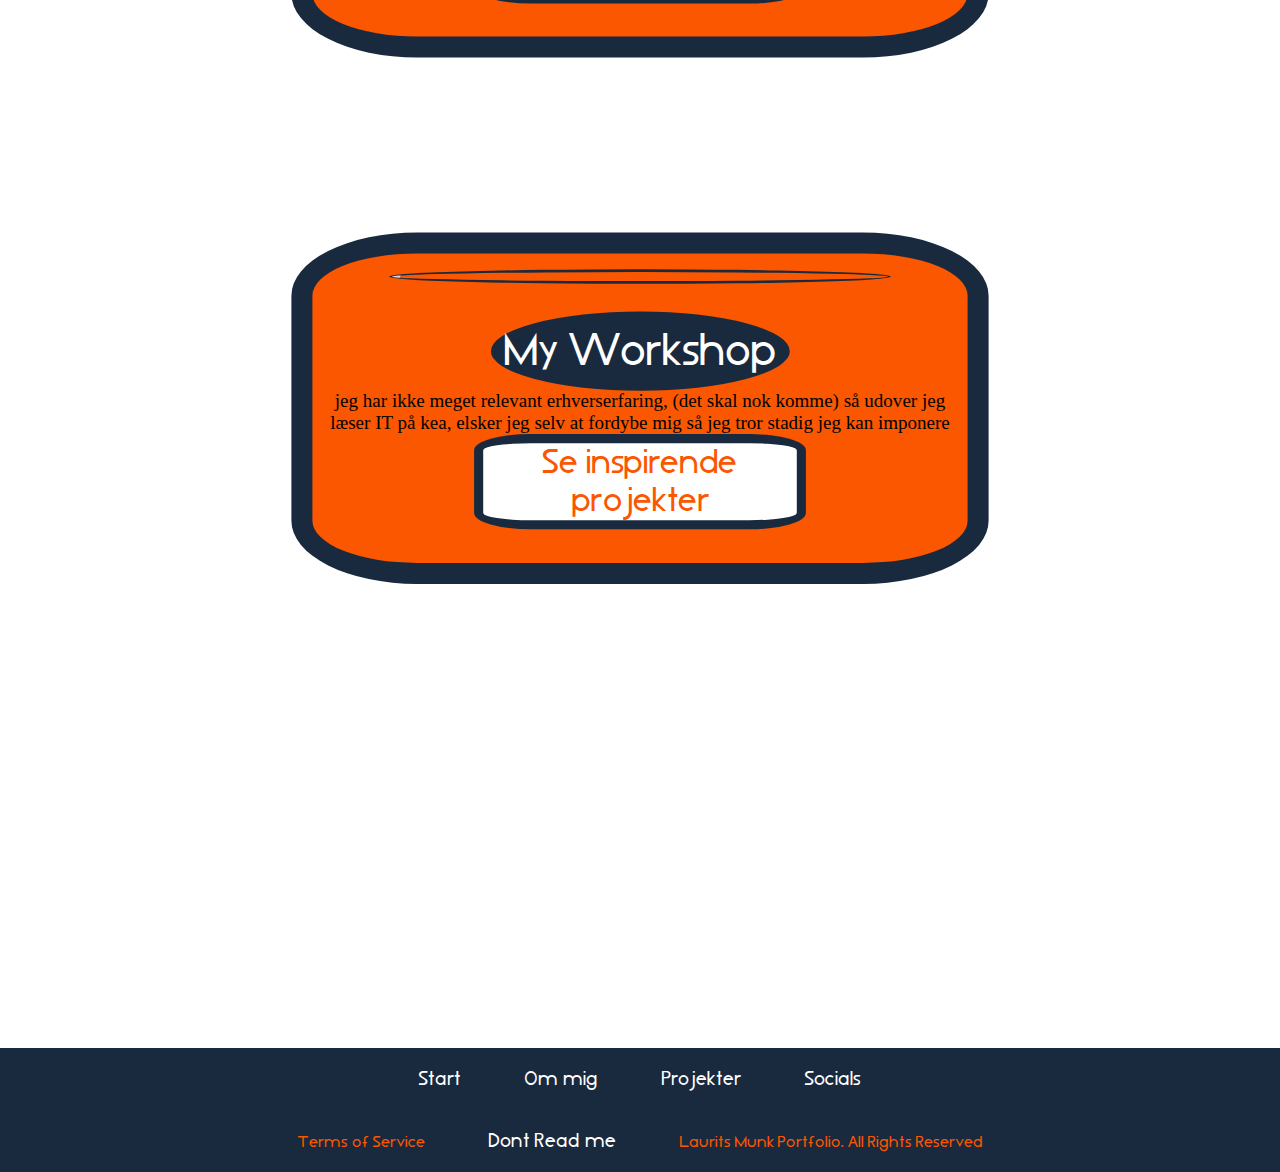
==== commit 09912e99: "bIGGER ONE" ====
--- a/index.html
+++ b/index.html
@@ -28,12 +28,7 @@
         </p>
 
     </div>
-        <p class="h2_txt">
-            Her er en samling af alle mine projekter, interesser og visioner.
-            Kig igennem og se, hvad der driver mig fremad
-        </p>
 
-    </section>
     <section class="sections">
     <section class="section1">
         <img class="Denmark" src="Denmark.png" alt="denmark">
@@ -45,41 +40,49 @@
             </p1>
 
             Hej! Mit navn er Laurits Munk,
-            jeg er 23 år gammel og bor i København.
+            Jeg er 23 år gammel og bor i København.
             Mine interesser spænder bredt,
             men fælles for dem er glæden
             ved at dykke ned i egne projekter
-            <a class="link1" href="About%20me.html">La</a>
+            <a class="link1" href="About%20me.html">Se min profil</a>
         </p>
     </section>
     <section class="section2">
         <p class="linktxt2">
             <p2 class="headline">The Grind</p2>
-            Jeg er igang med at studere IT-arkitektur, på kea.
-            Hvor jeg dykker ned i systemdesign og softwareudvikling.<img class="work.png" src="work.png" alt="denmark">
-            <a class="link2" href="About%20me.html">Tag et kig på min erhvervsbaggrund og CV</a>
+            Jeg er igang med at studere IT-arkitektur, på KEA.
+            Hvor jeg dykker ned i systemdesign og softwareudvikling.
+            Jeg <img class="work.png" src="work.png" alt="denmark">
+            <a class="link2" href="About%20me.html">Se hvordan det sker her</a>
         </p></section>
     <section class="section3"><img class="workshop" src="workshop.jpg">
         <p class="linktxt3">
             <p3 class="headline">My Workshop</p3>
-            Jeg studerer IT-arkitektur på KEA
-            hvor jeg dykker ned i blandt andet systemdesign og kodning.
-            åbner døren til spændende
-            Jeg forventer ikke, at det er noget der ændrer sig snart.
-            Jeg er også lige flyttet ind i en ny lejlighed,
-            og dette markerer et skub fremad i mit liv.
-            <a class="link3" href="About%20me.html">Klik her for at se det spændende nye kapitel</a>
-        </p></section>
-    <section class="section4">Section 4
-        <p class="linktxt4">
-            <p4 class="headline">Me , myself and  I</p4>
-            Jeg er stolt af at jeg bor i København, det er her hvor jeg har tilbragt hele mit liv.
-            Jeg forventer ikke, at det er noget der ændrer sig snart.
-            Jeg er også lige flyttet ind i en ny lejlighed,
-            og dette markerer et skub fremad i mit liv.
-            <a class="link4" href="About%20me.html">Klik her for at se det spændende nye kapitel</a>
+            jeg har ikke meget relevant erhverserfaring, (det skal nok komme)
+            så udover jeg læser IT på kea, elsker jeg selv at fordybe mig
+            så jeg tror stadig jeg kan imponere
+            <a class="link3" href="About%20me.html">Se inspirende projekter</a>
         </p></section>
     </section>
+    <footer>
+        <div class="footer-links">
+            <div class="footer-row">
+                <ul>
+                    <li><a href="https://munkeflunke.github.io/Website/">Start</a></li>
+                    <li><a href="About%20me.html">Om mig</a></li>
+                    <li><a href="Projects.html">Projekter</a></li>
+                    <li><a href="Socials.html">Socials</a></li>
+                </ul>
+            </div>
+            <div class="footer-row">
+                <ul>
+                    <li>Terms of Service</li>
+                    <li><a class="fun" href="https://plaky.com/blog/programming-memes/">Dont Read me</a></li>
+                    <li>Laurits Munk Portfolio. All Rights Reserved</li>
+                </ul>
+            </div>
+        </div>
+    </footer>
 </main>
 </body>
 </html>--- a/style.css
+++ b/style.css
@@ -4,6 +4,9 @@
     font-family: "Times New Roman", sans-serif;
     background-color: white;
     background-repeat: no-repeat;
+}
+.fun{
+    color: red;
 }
 @font-face {
     font-family: 'lovelyhome';
@@ -137,8 +140,8 @@
     color: #fa5700;
     background-color: #192a3e;
     color: #fa5700;
-    border: 144px solid #192a3e;
-    border-radius: 144%;
+    border: 66px solid #192a3e;
+    border-radius: 44%;
     align-content: center;
     justify-content: center;
     width:50%;
@@ -175,6 +178,7 @@
     display: flex;
     flex-direction:column;
     align-items: center;
+    transform: scale(70%);
 }
 
 
@@ -256,6 +260,7 @@
     display: flex;
     flex-direction: column;
     align-items: center;
+    font-size: 1.7rem;
 }
 .link1:hover {
     transform: scale(1.2);
@@ -267,18 +272,26 @@
     background-color:#192a3e;
     border-radius: 18%;
 }
-
 .link2 {
     font-size: 3rem;
     display: flex;
     text-decoration-line: none;
-    border-radius: 10px;
-    border-color: #fa5700;
-    color: #fa5700;
-    border: 2px solid white;
-    background-color: white;
-}
-
+    border-radius: 17%;
+    border-color: #192a3e;
+    color: #fa5700;
+    border: 13px solid #192a3e;
+    background-color: white;
+    width: 50%;
+    justify-content: center;
+    font-family:"fine";
+
+}
+.linktxt2{
+    display: flex;
+    flex-direction: column;
+    align-items: center;
+    font-size: 1.7rem;
+}
 .link2:hover {
     transform: scale(1.2);
     transition-delay: 0.4s;
@@ -286,21 +299,29 @@
     border-color: #fa5700;
     color: #fa5700;
     border: 2px solid white;
-    background-color:white;
-    border-radius: 10px;
-}
-
+    background-color:#192a3e;
+    border-radius: 18%;
+}
 .link3 {
     font-size: 3rem;
     display: flex;
     text-decoration-line: none;
-    border-radius: 10px;
-    border-color: #fa5700;
-    color: #fa5700;
-    border: 2px solid white;
-    background-color: white;
-}
-
+    border-radius: 17%;
+    border-color: #192a3e;
+    color: #fa5700;
+    border: 13px solid #192a3e;
+    background-color: white;
+    width: 50%;
+    justify-content: center;
+    font-family:"fine";
+
+}
+.linktxt3 {
+    display: flex;
+    flex-direction: column;
+    align-items: center;
+    font-size: 1.7rem;
+}
 .link3:hover {
     transform: scale(1.2);
     transition-delay: 0.4s;
@@ -308,8 +329,8 @@
     border-color: #fa5700;
     color: #fa5700;
     border: 2px solid white;
-    background-color:white;
-    border-radius: 10px;
+    background-color:#192a3e;
+    border-radius: 18%;
 }
 .link4 {
     font-size: 3rem;
@@ -332,35 +353,48 @@
     background-color:white;
     border-radius: 10px;
 }
-.linktxt1 {
-
-
-}
-.linktxt2 {
-    display: flex;
-    font-size: 2.5rem;
-    color:white;
-    text-decoration-line: none;
-    justify-content: left;
-    flex-direction: column;
-}
-.linktxt3 {
-    display: flex;
-    font-size: 2.5rem;
-    color:white;
-    text-decoration-line: none;
-    flex-direction: column;
-    justify-content: right;
-}
-.linktxt4 {
-    display: flex;
-    font-size: 2.5rem;
-    color:white;
-    text-decoration-line: none;
-    flex-direction: column;
-    justify-content: left;
-}
-.footer {
-    background-color: #fa5700;
-    padding-top: 40px;
-}+.link4 {
+    font-size: 3rem;
+    display: flex;
+    text-decoration-line: none;
+    border-radius: 10px;
+    border-color: #fa5700;
+    color: #fa5700;
+    border: 2px solid white;
+    background-color: white;
+}
+footer {
+    background-color: #192a3e;
+    font-family:"fine";
+    color: #fa5700;
+    text-align: center;
+    width: 100%;
+}
+
+.footer-links {
+    display: flex;
+    flex-direction: column;
+    justify-content: center;
+    align-items: center;
+}
+
+.footer-row ul {
+    list-style-type: none;
+    padding: 0;
+    margin: 20px 0;
+}
+
+.footer-row ul li {
+    display: inline-block;
+    margin: 0 30px;
+}
+
+.footer-row ul li a {
+    color: #ffffff;
+    text-decoration: none;
+    font-size: 1.2rem;
+}
+
+.footer-row ul li a:hover {
+    text-decoration: underline;
+}
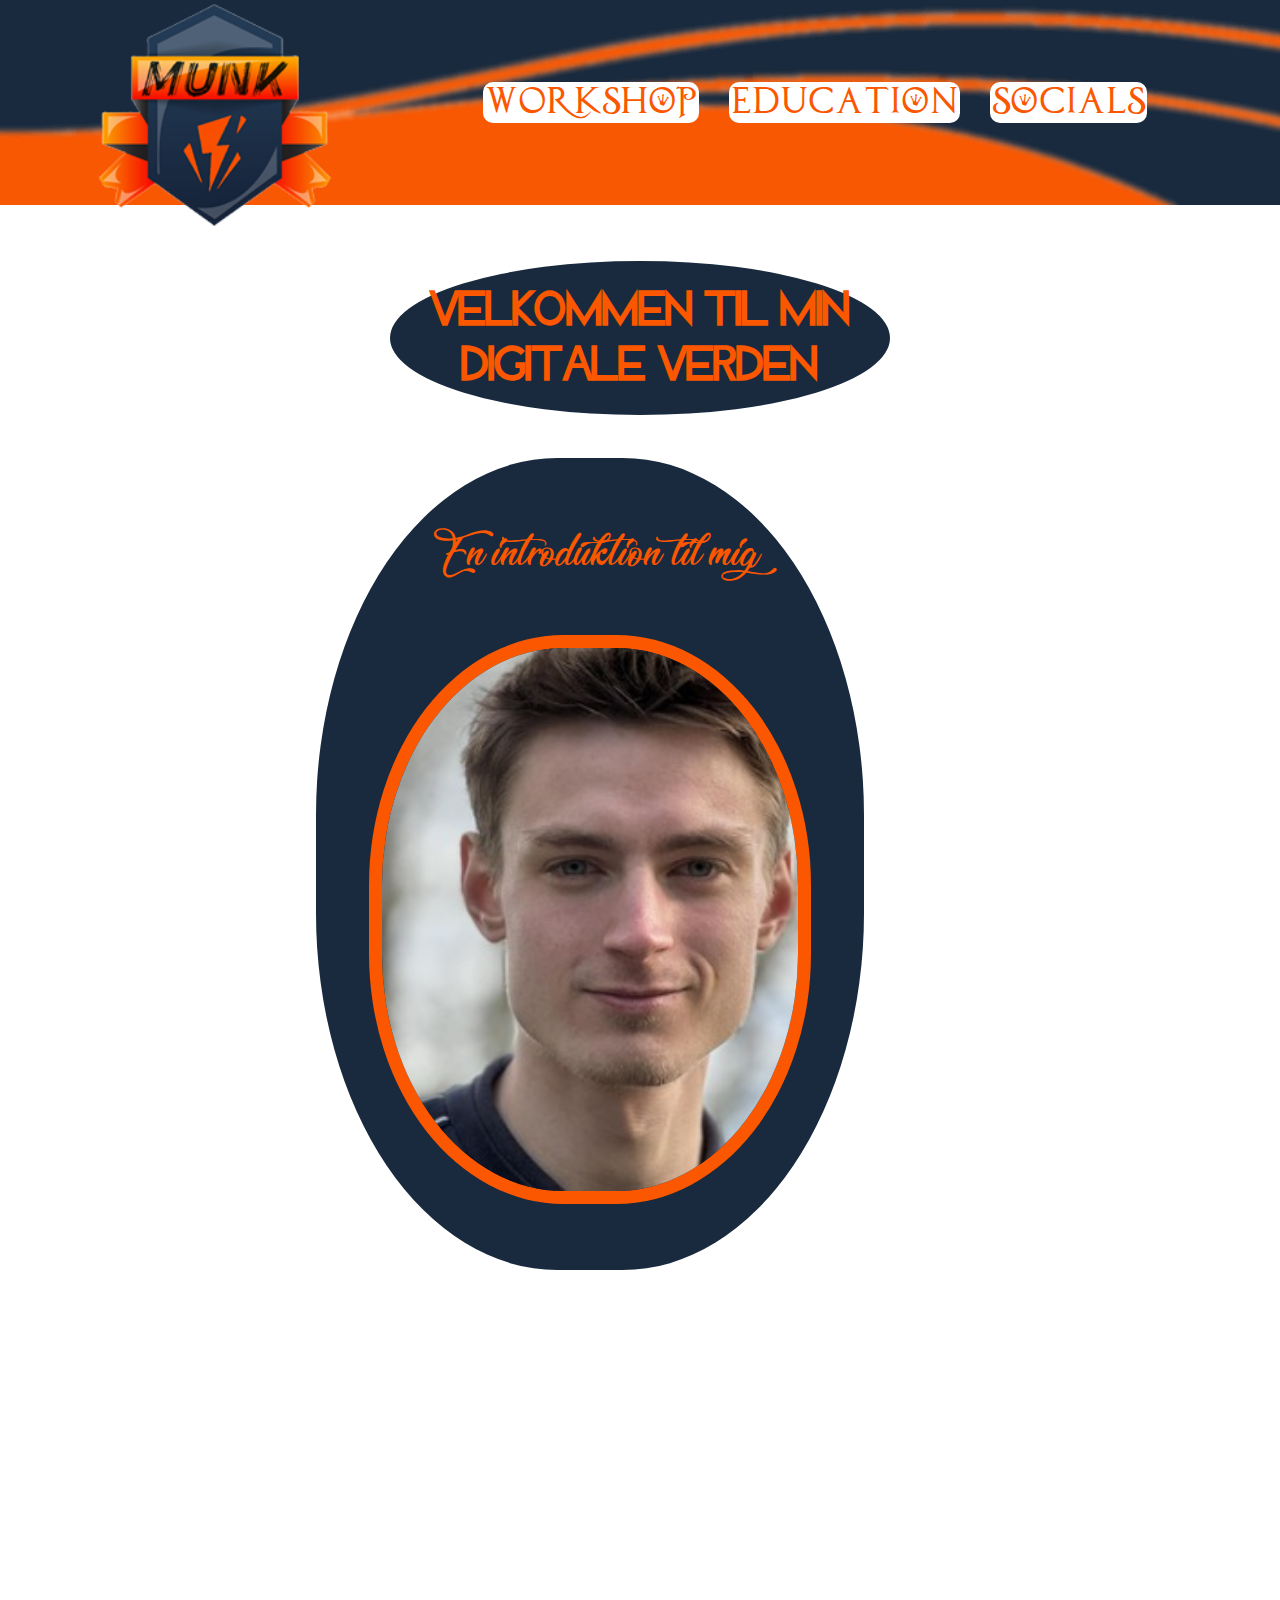
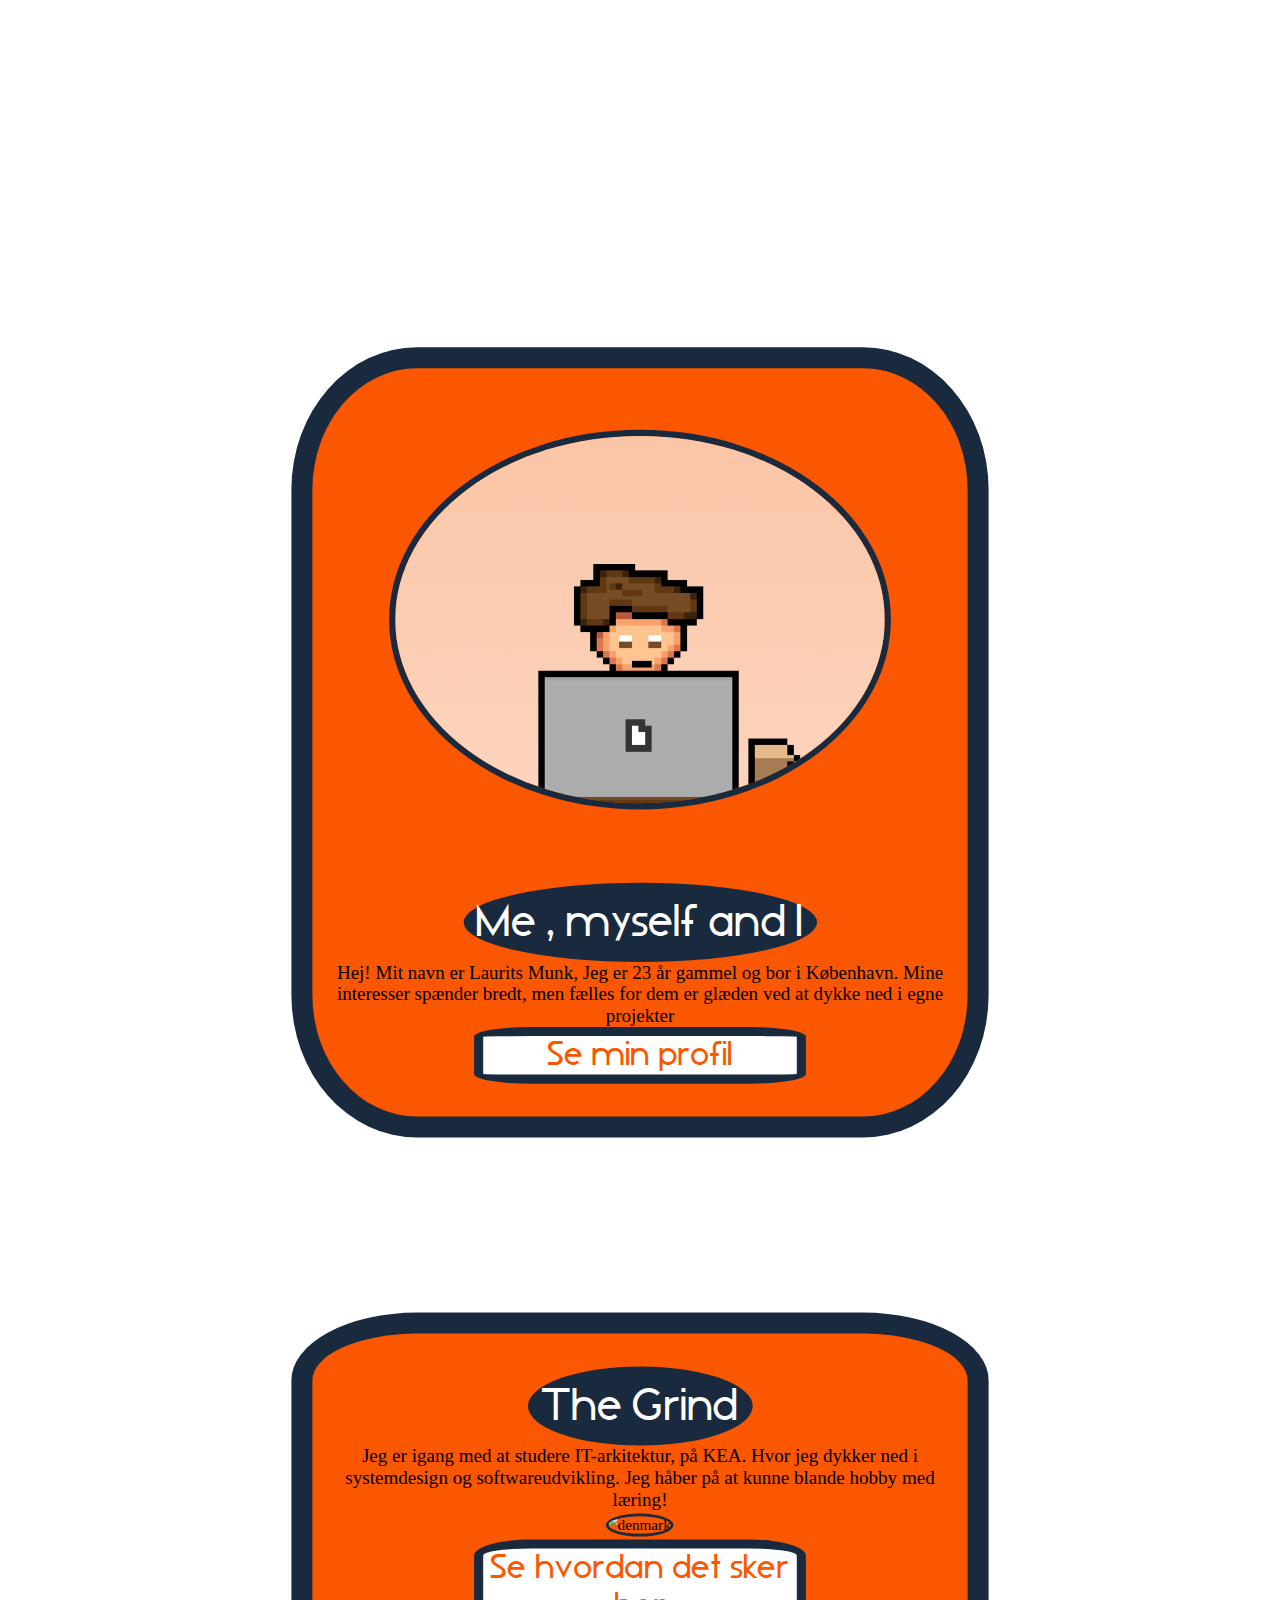
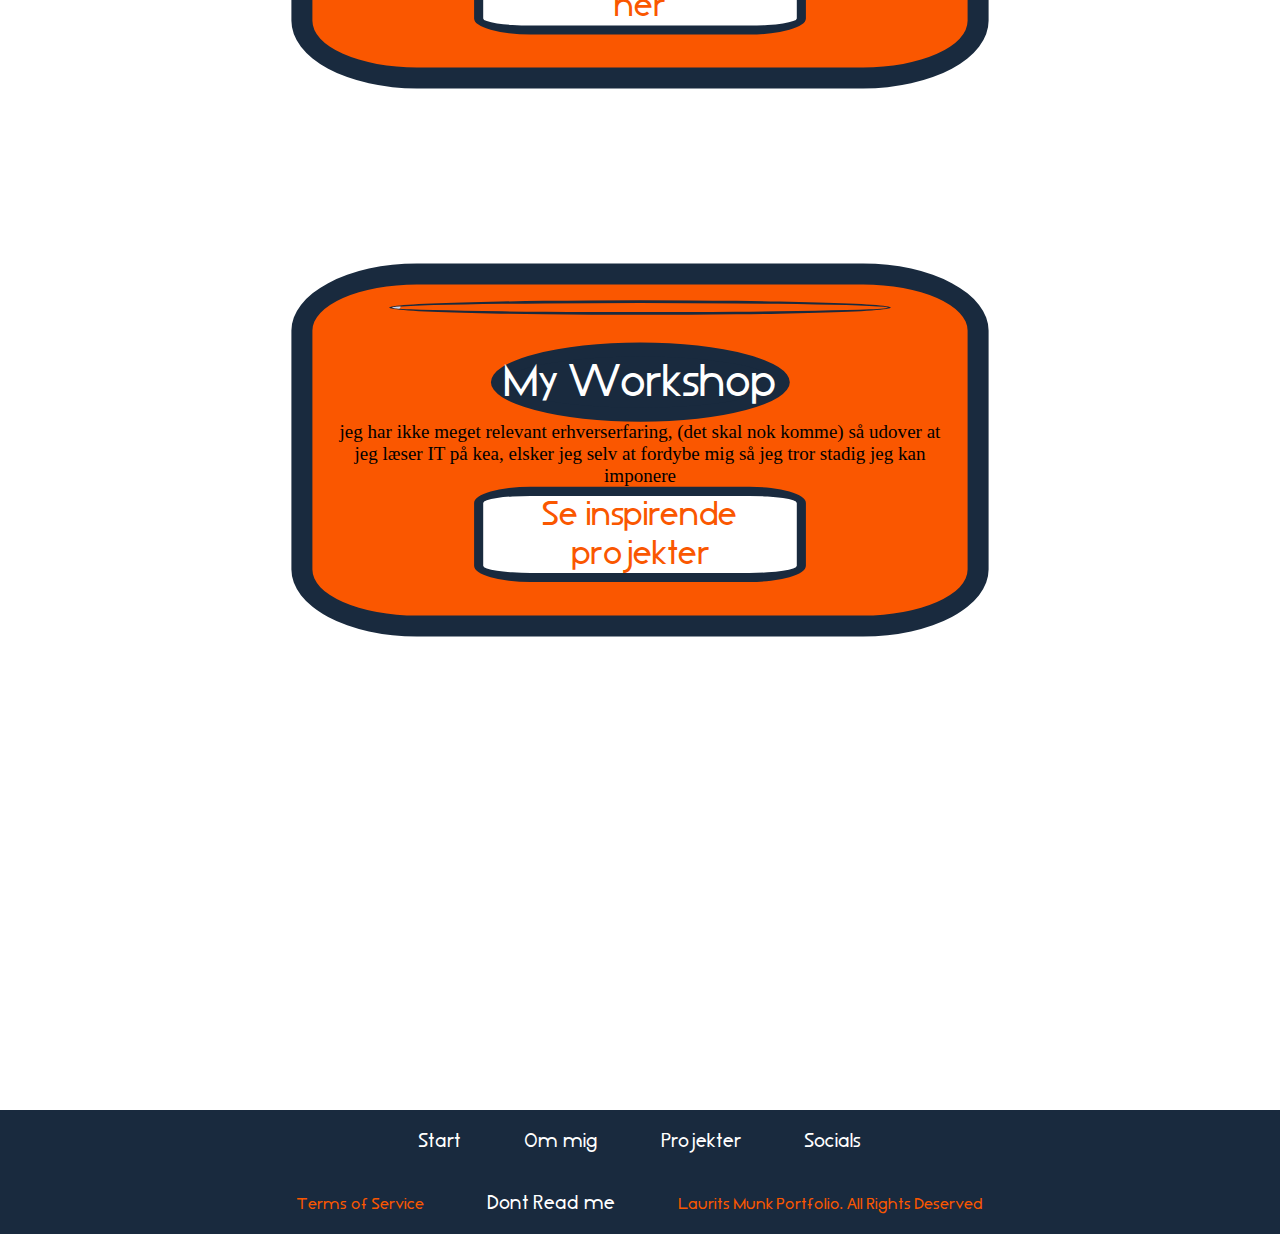
==== commit a9c347ac: "bIGGER ONE" ====
--- a/index.html
+++ b/index.html
@@ -52,14 +52,14 @@
             <p2 class="headline">The Grind</p2>
             Jeg er igang med at studere IT-arkitektur, på KEA.
             Hvor jeg dykker ned i systemdesign og softwareudvikling.
-            Jeg <img class="work.png" src="work.png" alt="denmark">
+            Jeg håber på at kunne blande hobby med læring! <img class="work.png" src="work.png" alt="denmark">
             <a class="link2" href="About%20me.html">Se hvordan det sker her</a>
         </p></section>
     <section class="section3"><img class="workshop" src="workshop.jpg">
         <p class="linktxt3">
             <p3 class="headline">My Workshop</p3>
             jeg har ikke meget relevant erhverserfaring, (det skal nok komme)
-            så udover jeg læser IT på kea, elsker jeg selv at fordybe mig
+            så udover at jeg læser IT på kea, elsker jeg selv at fordybe mig
             så jeg tror stadig jeg kan imponere
             <a class="link3" href="About%20me.html">Se inspirende projekter</a>
         </p></section>
@@ -77,8 +77,8 @@
             <div class="footer-row">
                 <ul>
                     <li>Terms of Service</li>
-                    <li><a class="fun" href="https://plaky.com/blog/programming-memes/">Dont Read me</a></li>
-                    <li>Laurits Munk Portfolio. All Rights Reserved</li>
+                    <li><a class="fun" href="https://www.youtube.com/watch?v=dQw4w9WgXcQ&ab_channel=RickAstley">Dont Read me</a></li>
+                    <li>Laurits Munk Portfolio. All Rights Deserved</li>
                 </ul>
             </div>
         </div>
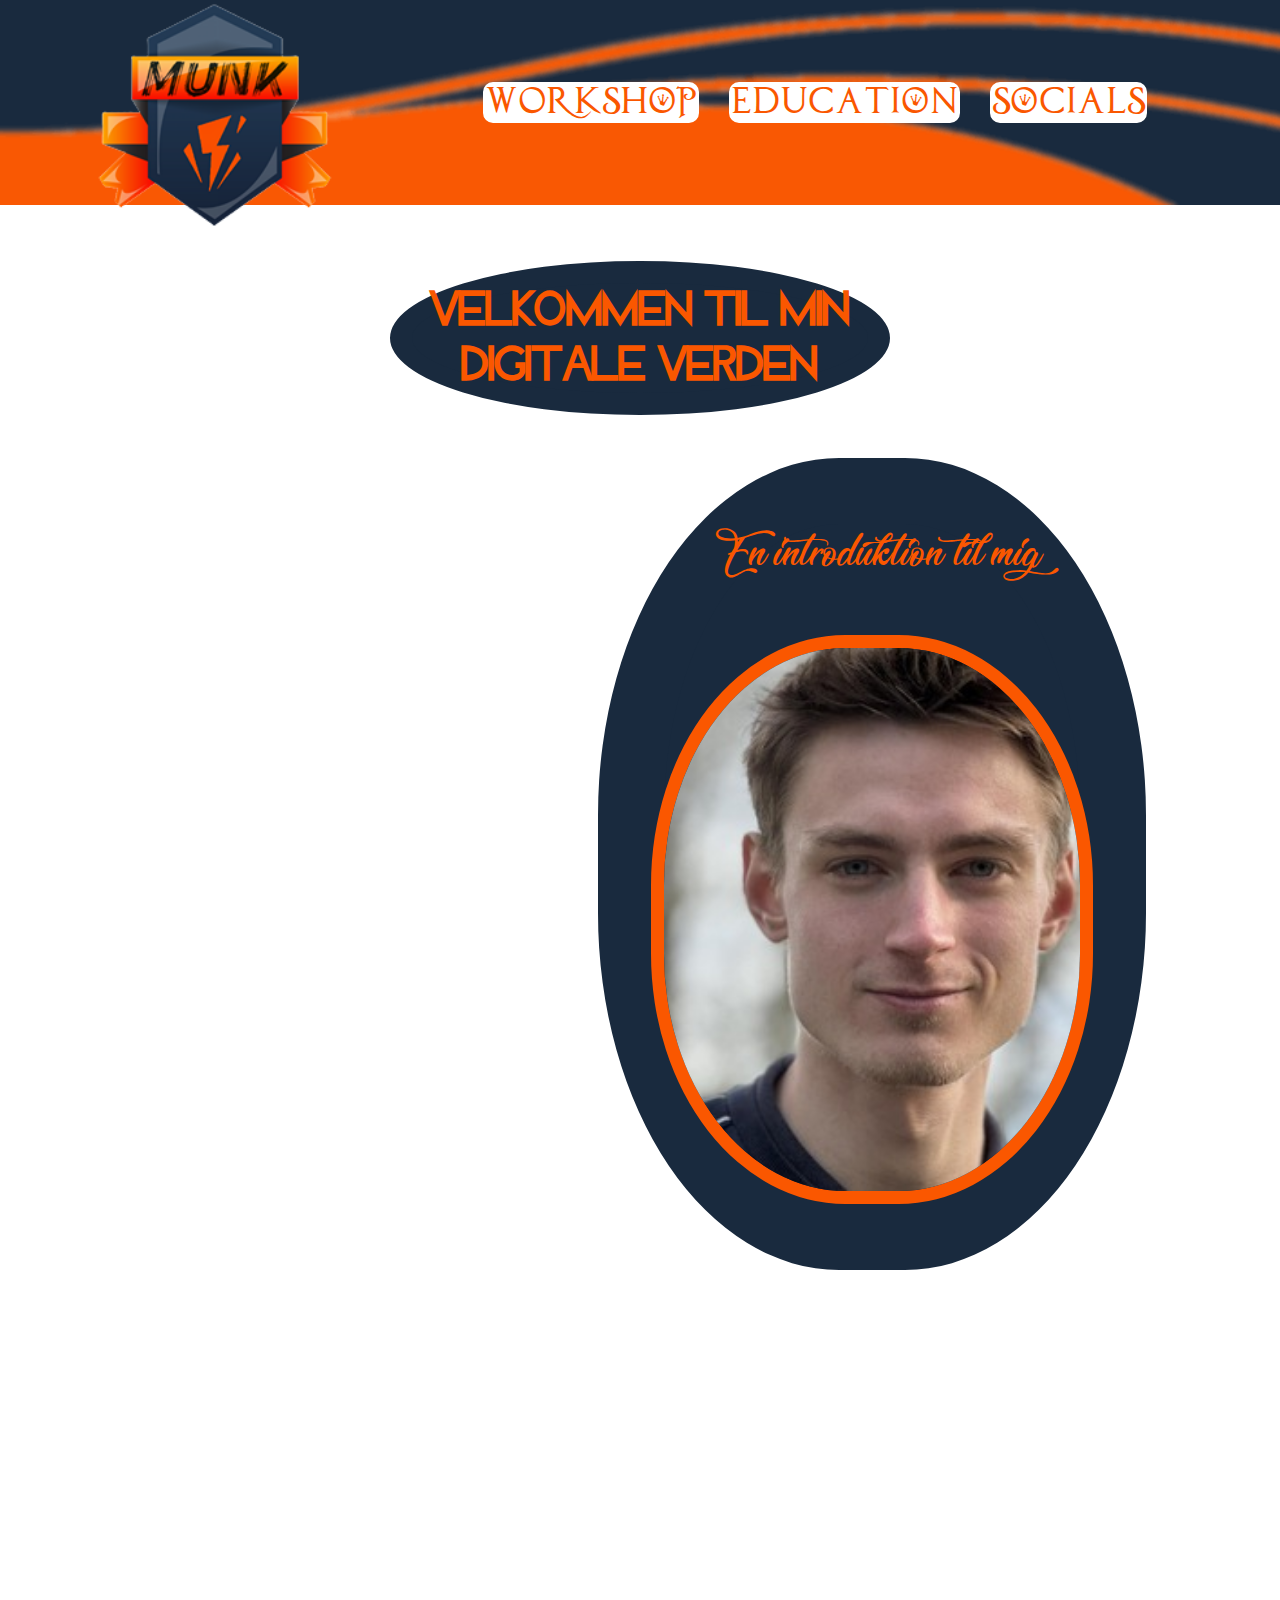
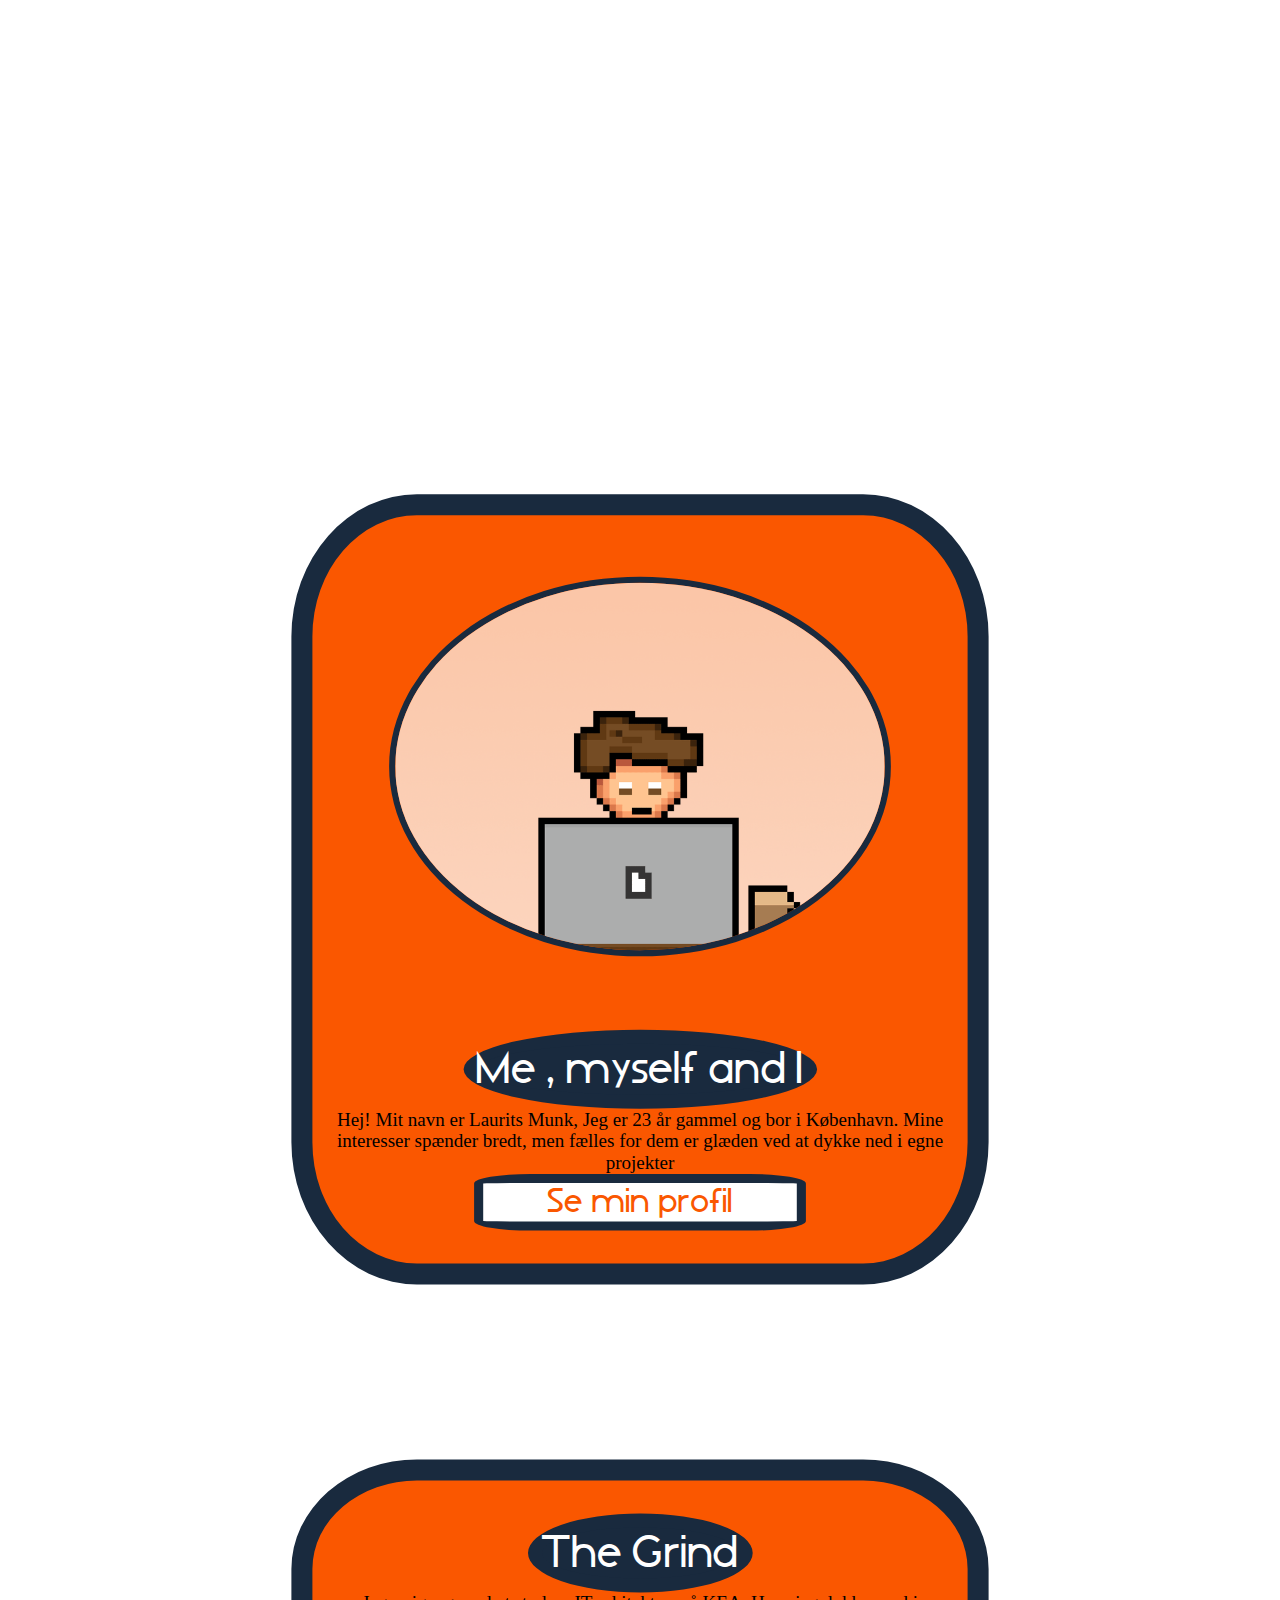
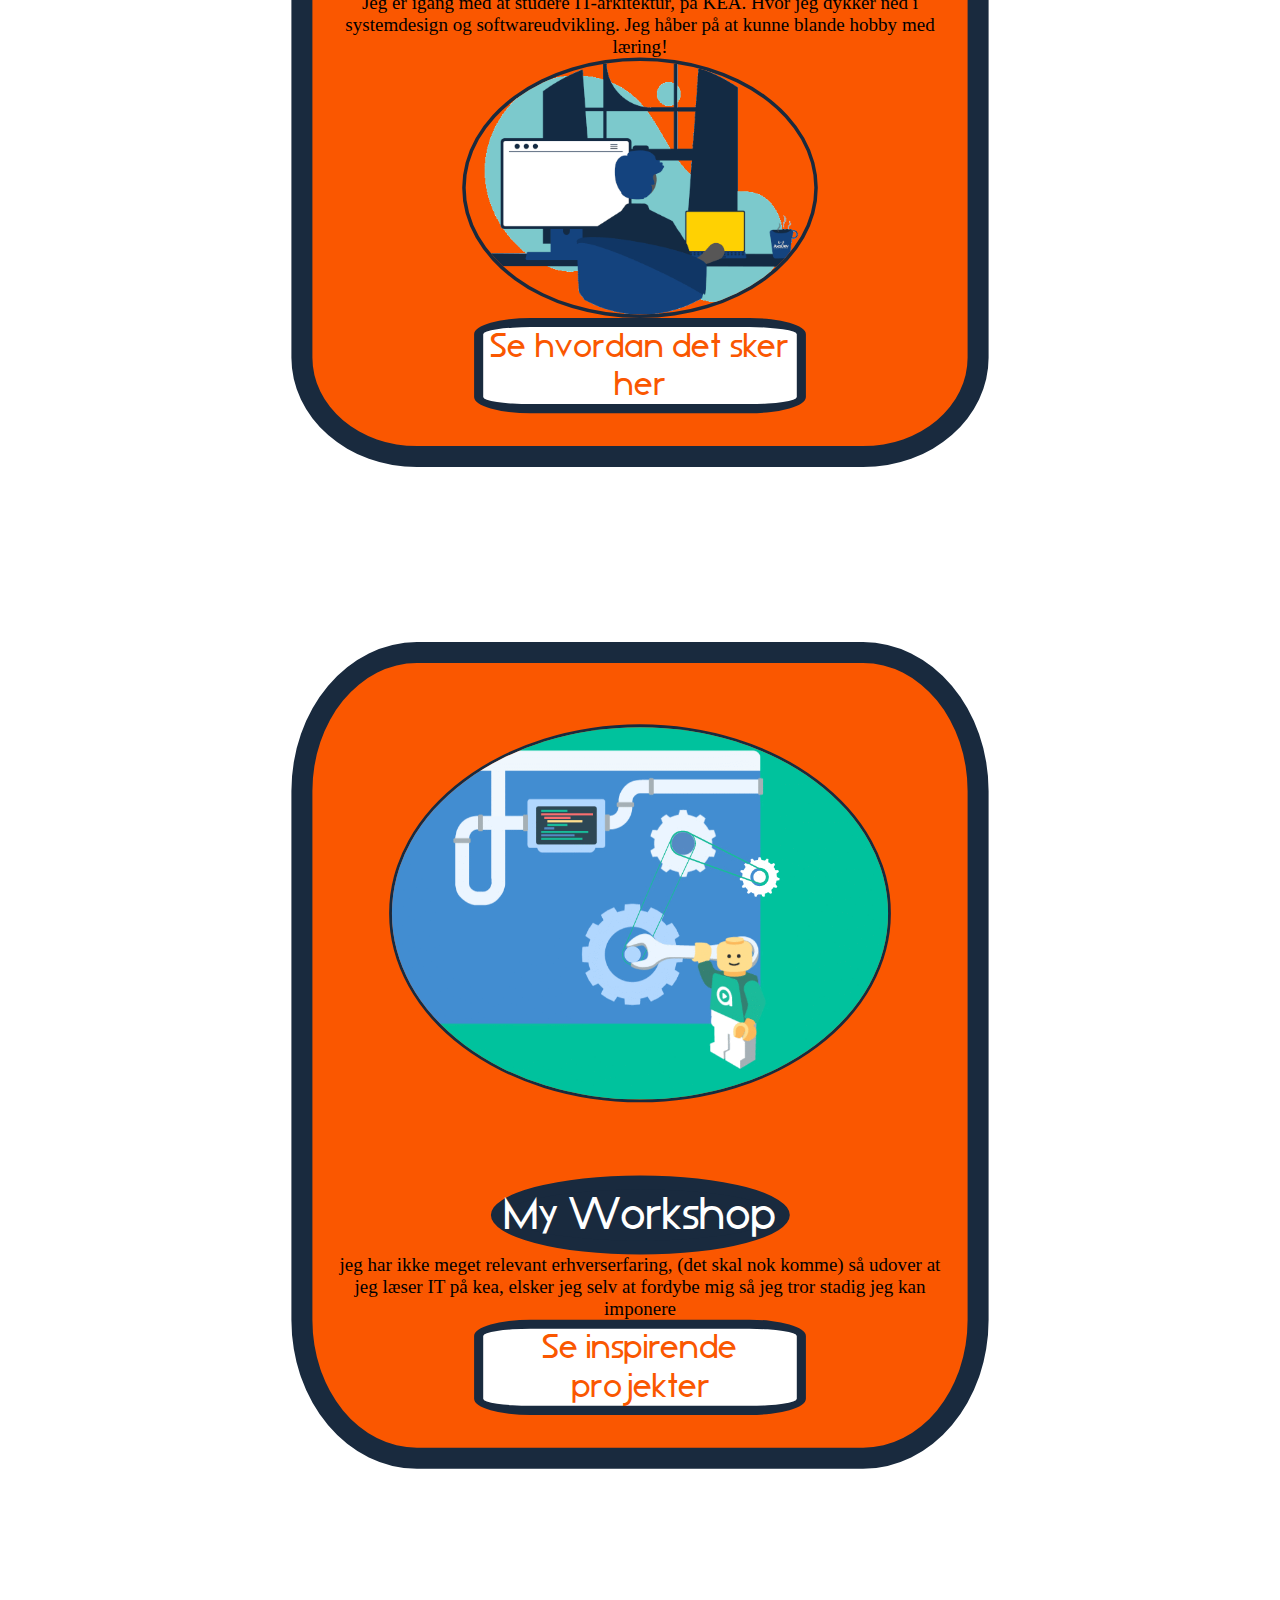
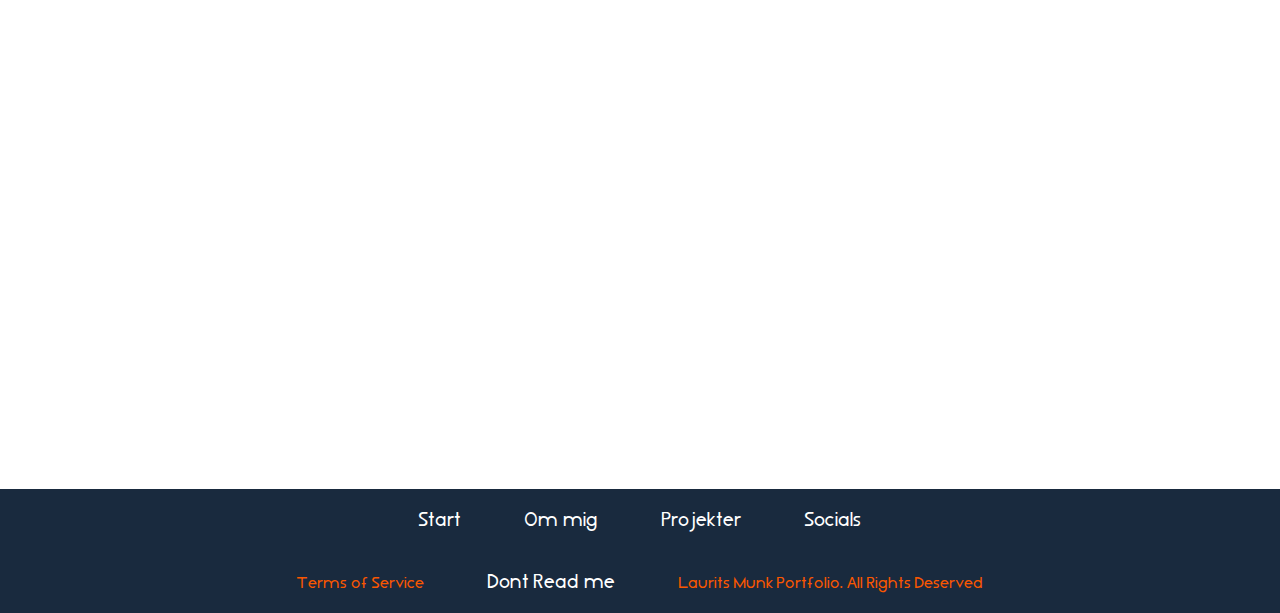
==== commit a0ab53a5: "bIGGER ONE" ====
--- a/index.html
+++ b/index.html
@@ -52,10 +52,10 @@
             <p2 class="headline">The Grind</p2>
             Jeg er igang med at studere IT-arkitektur, på KEA.
             Hvor jeg dykker ned i systemdesign og softwareudvikling.
-            Jeg håber på at kunne blande hobby med læring! <img class="work.png" src="work.png" alt="denmark">
+            Jeg håber på at kunne blande hobby med læring! <img class="work.png" src="Work.png" alt="denmark">
             <a class="link2" href="About%20me.html">Se hvordan det sker her</a>
         </p></section>
-    <section class="section3"><img class="workshop" src="workshop.jpg">
+    <section class="section3"><img class="workshop" src="Workshop.jpg">
         <p class="linktxt3">
             <p3 class="headline">My Workshop</p3>
             jeg har ikke meget relevant erhverserfaring, (det skal nok komme)
--- a/style.css
+++ b/style.css
@@ -145,7 +145,7 @@
     align-content: center;
     justify-content: center;
     width:50%;
-    margin-left: 11%;
+    margin-left: 45%;
     flex-direction: column;
     align-items: center;
     font-family: "lovelyhome";
@@ -217,7 +217,7 @@
     flex-direction: column-reverse;
 }
 .work\.png {
-    transform: scale(80%);
+    transform: scale(100%);
     border: 5px solid #192a3e;
     border-radius: 50%;
 }
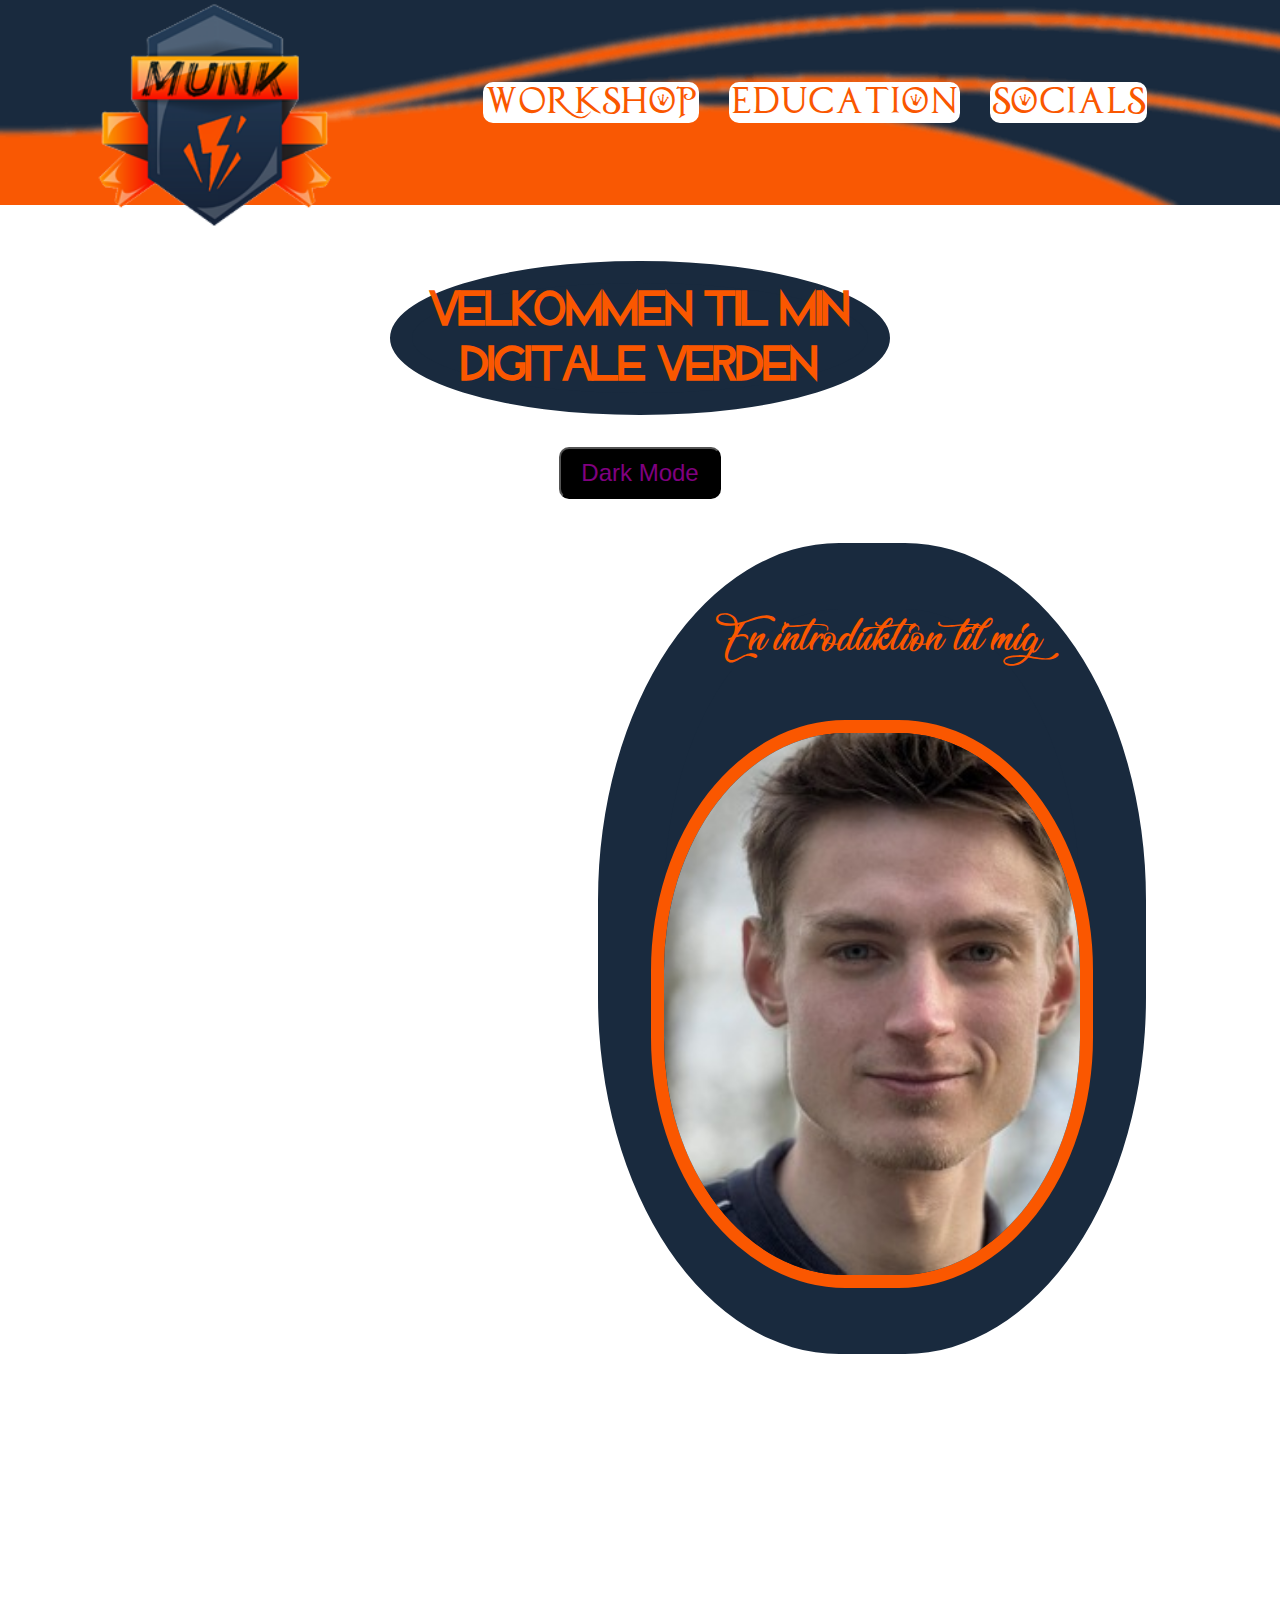
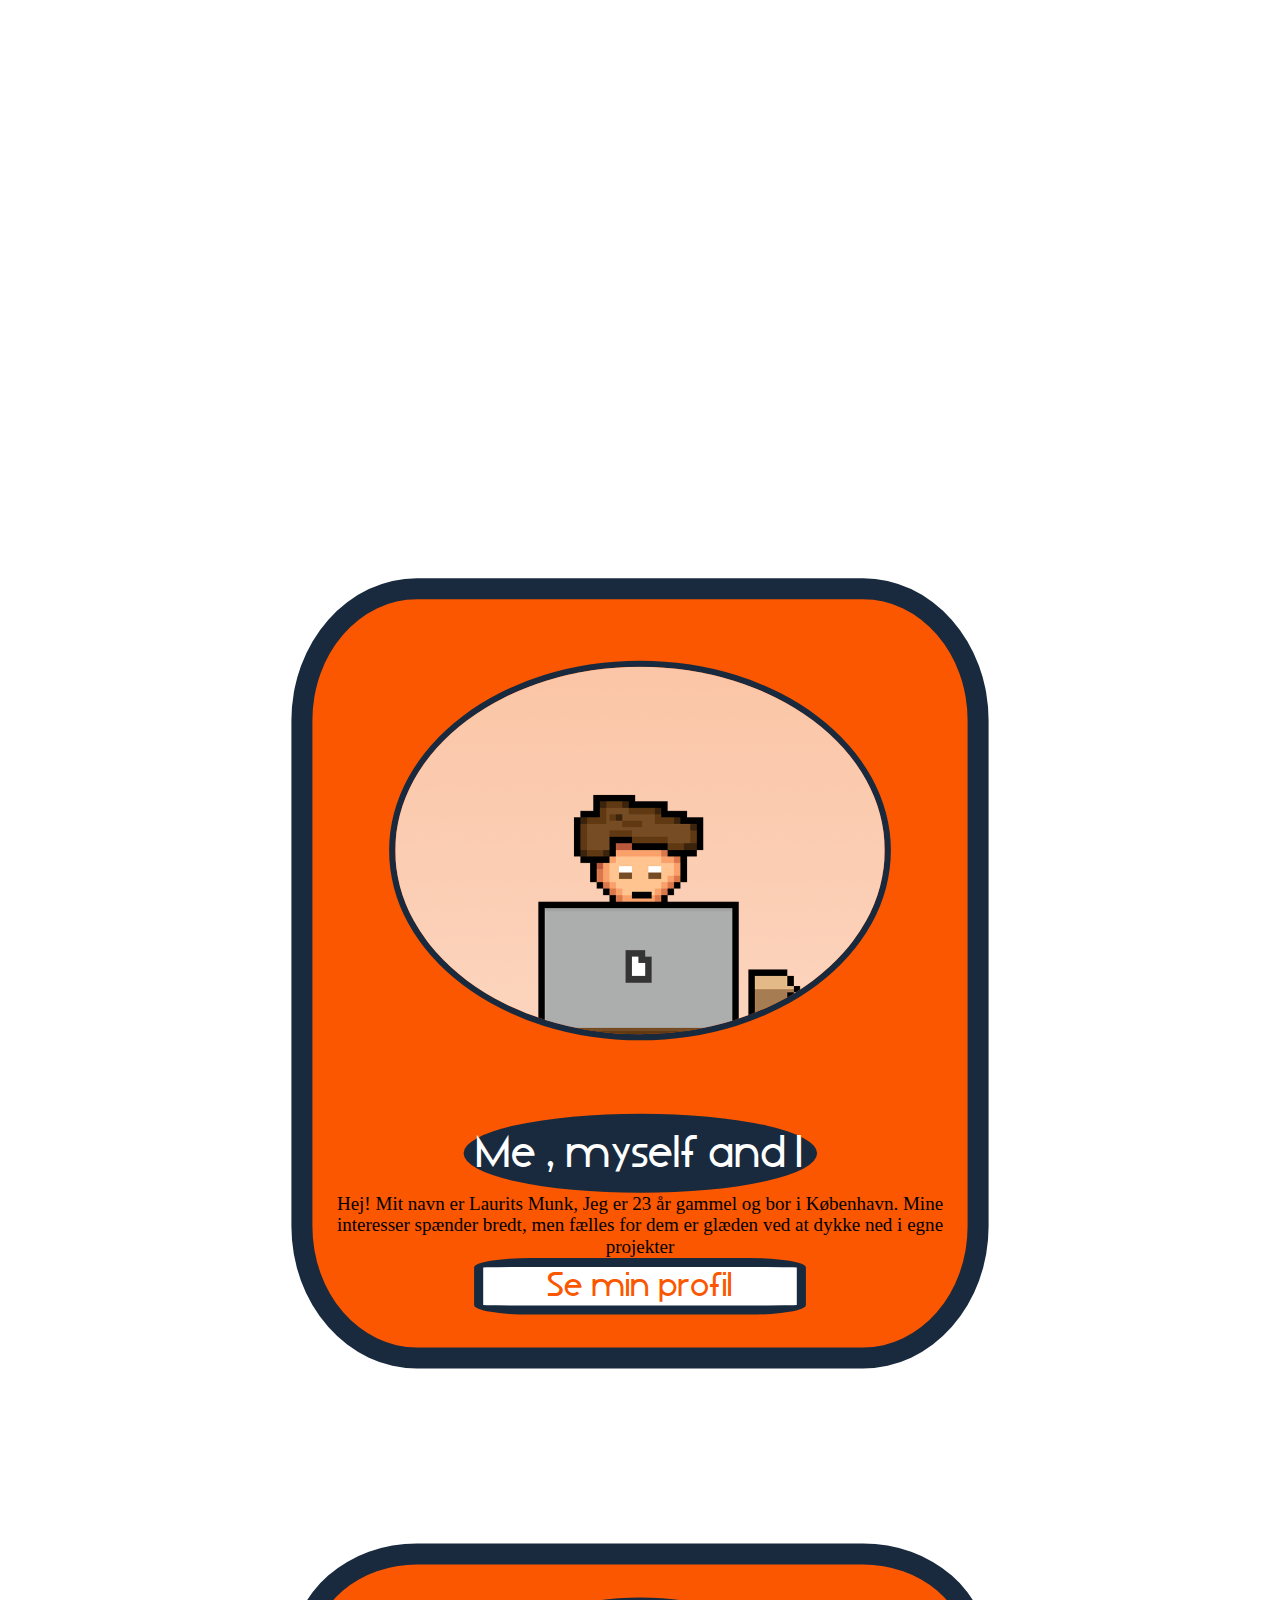
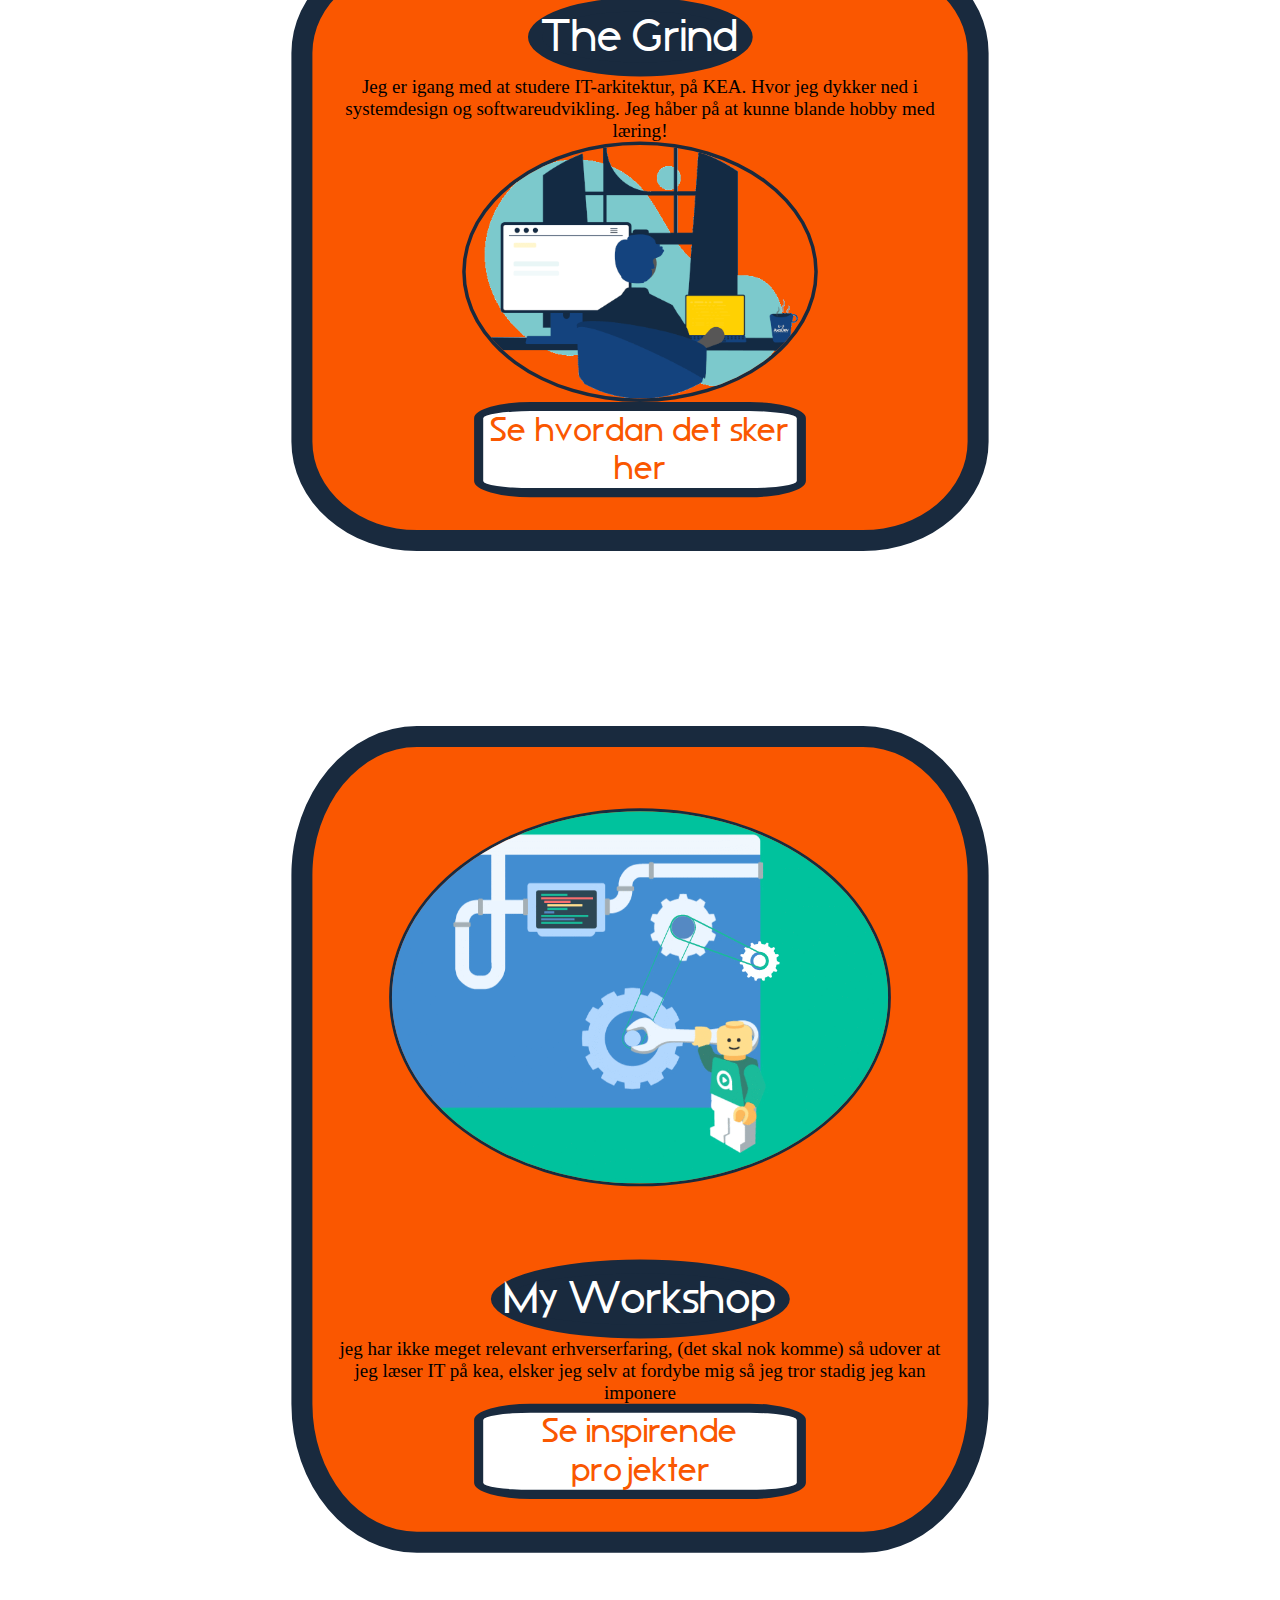
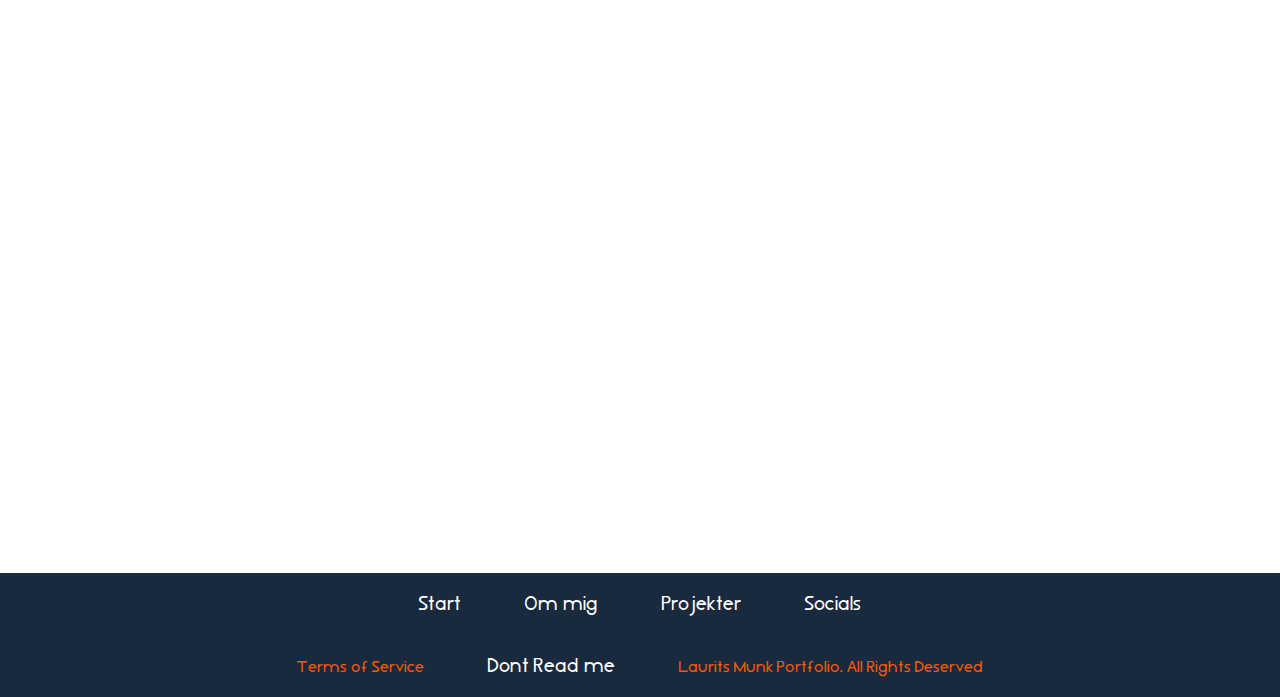
==== commit 245e8335: "added JS, darkmode button purple/black" ====
--- a/index.html
+++ b/index.html
@@ -23,6 +23,8 @@
         <h1 class="h1">
             VELKOMMEN TIL MIN DIGITALE VERDEN
         </h1>
+        <button class="darkModeButton">Dark Mode</button>
+
         <p class =h2> En introduktion til mig
             <img class="migjpg" src="Mig.jpg" alt="logo">
         </p>
@@ -84,5 +86,6 @@
         </div>
     </footer>
 </main>
+<script src="script.js"></script>
 </body>
 </html>--- a/style.css
+++ b/style.css
@@ -4,7 +4,9 @@
     font-family: "Times New Roman", sans-serif;
     background-color: white;
     background-repeat: no-repeat;
-}
+    transition: background-color 1.2s ease-in-out, color 0.900s ease-in-out, border 0.8s ease-in-out  ;
+}
+
 .fun{
     color: red;
 }
@@ -97,6 +99,24 @@
     transform: scale(101%);
     transition-duration: 0.35s;
 }
+
+.darkModeButton {
+    background-color: black;
+    color: purple;
+    padding: 10px 20px;
+    font-size: 1.5rem;
+    border-radius: 10px;
+    cursor: pointer;
+    transition: background-color 0.7s ease, color 0.7s ease;
+}
+
+
+.darkModeButton:hover {
+    background-color: purple;
+    color: black;
+    border: 2px solid purple;
+}
+
 
 .h1 {
     display:flex;
